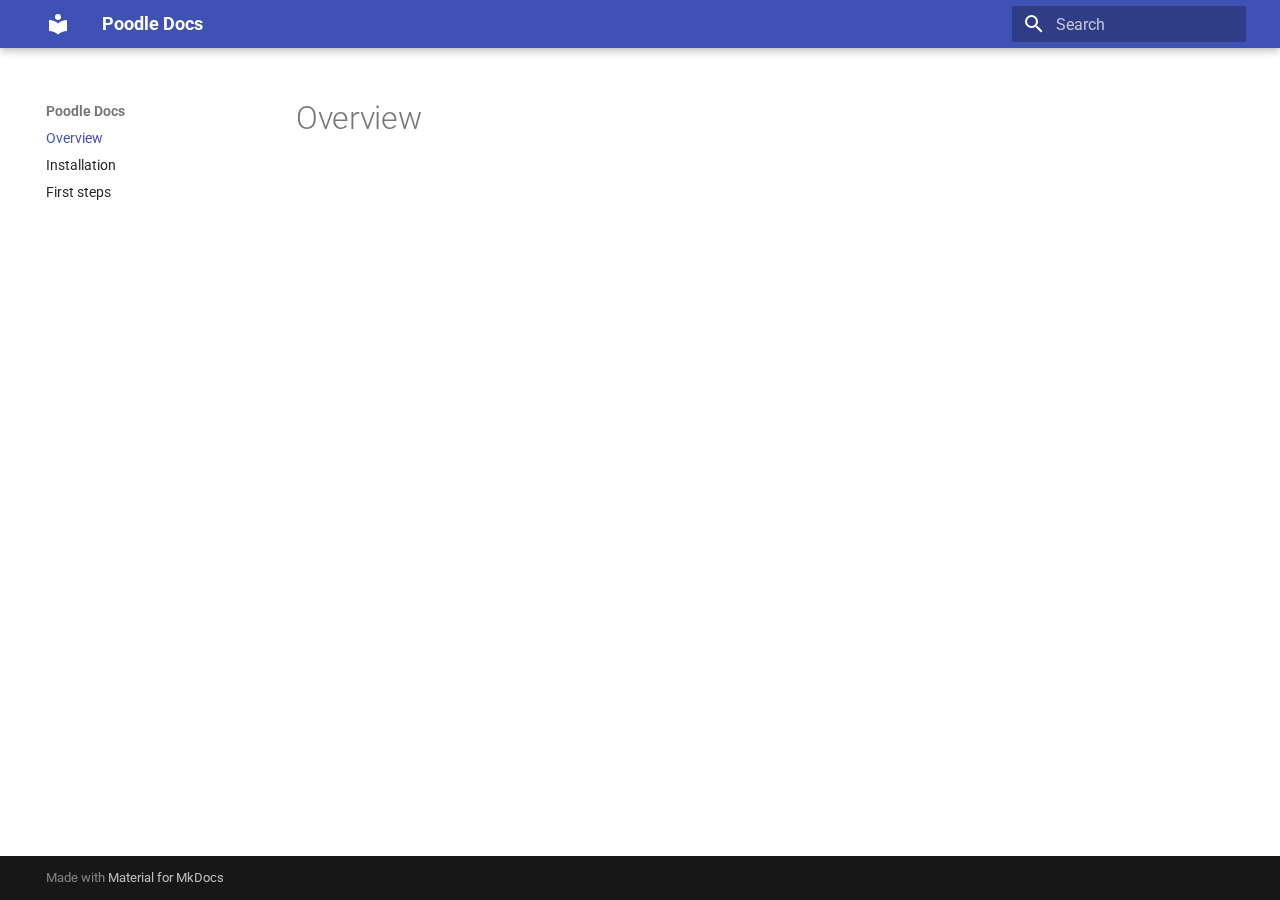
==== index.html @ b55528e8 "Deployed 4e8099c with MkDocs version: 1.5.2" ====
<!doctype html>
<html lang="en" class="no-js">
  <head>
    
      <meta charset="utf-8">
      <meta name="viewport" content="width=device-width,initial-scale=1">
      
      
      
      
      
        <link rel="next" href="01_installation/">
      
      
      <link rel="icon" href="assets/images/favicon.png">
      <meta name="generator" content="mkdocs-1.5.2, mkdocs-material-9.2.3">
    
    
      
        <title>Poodle Docs</title>
      
    
    
      <link rel="stylesheet" href="assets/stylesheets/main.0e669242.min.css">
      
      


    
    
      
    
    
      
        
        
        <link rel="preconnect" href="https://fonts.gstatic.com" crossorigin>
        <link rel="stylesheet" href="https://fonts.googleapis.com/css?family=Roboto:300,300i,400,400i,700,700i%7CRoboto+Mono:400,400i,700,700i&display=fallback">
        <style>:root{--md-text-font:"Roboto";--md-code-font:"Roboto Mono"}</style>
      
    
    
    <script>__md_scope=new URL(".",location),__md_hash=e=>[...e].reduce((e,_)=>(e<<5)-e+_.charCodeAt(0),0),__md_get=(e,_=localStorage,t=__md_scope)=>JSON.parse(_.getItem(t.pathname+"."+e)),__md_set=(e,_,t=localStorage,a=__md_scope)=>{try{t.setItem(a.pathname+"."+e,JSON.stringify(_))}catch(e){}}</script>
    
      

    
    
    
  </head>
  
  
    <body dir="ltr">
  
    
    
      <script>var palette=__md_get("__palette");if(palette&&"object"==typeof palette.color)for(var key of Object.keys(palette.color))document.body.setAttribute("data-md-color-"+key,palette.color[key])</script>
    
    <input class="md-toggle" data-md-toggle="drawer" type="checkbox" id="__drawer" autocomplete="off">
    <input class="md-toggle" data-md-toggle="search" type="checkbox" id="__search" autocomplete="off">
    <label class="md-overlay" for="__drawer"></label>
    <div data-md-component="skip">
      
        
        <a href="#overview" class="md-skip">
          Skip to content
        </a>
      
    </div>
    <div data-md-component="announce">
      
    </div>
    
    
      

  

<header class="md-header md-header--shadow" data-md-component="header">
  <nav class="md-header__inner md-grid" aria-label="Header">
    <a href="." title="Poodle Docs" class="md-header__button md-logo" aria-label="Poodle Docs" data-md-component="logo">
      
  
  <svg xmlns="http://www.w3.org/2000/svg" viewBox="0 0 24 24"><path d="M12 8a3 3 0 0 0 3-3 3 3 0 0 0-3-3 3 3 0 0 0-3 3 3 3 0 0 0 3 3m0 3.54C9.64 9.35 6.5 8 3 8v11c3.5 0 6.64 1.35 9 3.54 2.36-2.19 5.5-3.54 9-3.54V8c-3.5 0-6.64 1.35-9 3.54Z"/></svg>

    </a>
    <label class="md-header__button md-icon" for="__drawer">
      
      <svg xmlns="http://www.w3.org/2000/svg" viewBox="0 0 24 24"><path d="M3 6h18v2H3V6m0 5h18v2H3v-2m0 5h18v2H3v-2Z"/></svg>
    </label>
    <div class="md-header__title" data-md-component="header-title">
      <div class="md-header__ellipsis">
        <div class="md-header__topic">
          <span class="md-ellipsis">
            Poodle Docs
          </span>
        </div>
        <div class="md-header__topic" data-md-component="header-topic">
          <span class="md-ellipsis">
            
              Overview
            
          </span>
        </div>
      </div>
    </div>
    
    
    
      <label class="md-header__button md-icon" for="__search">
        
        <svg xmlns="http://www.w3.org/2000/svg" viewBox="0 0 24 24"><path d="M9.5 3A6.5 6.5 0 0 1 16 9.5c0 1.61-.59 3.09-1.56 4.23l.27.27h.79l5 5-1.5 1.5-5-5v-.79l-.27-.27A6.516 6.516 0 0 1 9.5 16 6.5 6.5 0 0 1 3 9.5 6.5 6.5 0 0 1 9.5 3m0 2C7 5 5 7 5 9.5S7 14 9.5 14 14 12 14 9.5 12 5 9.5 5Z"/></svg>
      </label>
      <div class="md-search" data-md-component="search" role="dialog">
  <label class="md-search__overlay" for="__search"></label>
  <div class="md-search__inner" role="search">
    <form class="md-search__form" name="search">
      <input type="text" class="md-search__input" name="query" aria-label="Search" placeholder="Search" autocapitalize="off" autocorrect="off" autocomplete="off" spellcheck="false" data-md-component="search-query" required>
      <label class="md-search__icon md-icon" for="__search">
        
        <svg xmlns="http://www.w3.org/2000/svg" viewBox="0 0 24 24"><path d="M9.5 3A6.5 6.5 0 0 1 16 9.5c0 1.61-.59 3.09-1.56 4.23l.27.27h.79l5 5-1.5 1.5-5-5v-.79l-.27-.27A6.516 6.516 0 0 1 9.5 16 6.5 6.5 0 0 1 3 9.5 6.5 6.5 0 0 1 9.5 3m0 2C7 5 5 7 5 9.5S7 14 9.5 14 14 12 14 9.5 12 5 9.5 5Z"/></svg>
        
        <svg xmlns="http://www.w3.org/2000/svg" viewBox="0 0 24 24"><path d="M20 11v2H8l5.5 5.5-1.42 1.42L4.16 12l7.92-7.92L13.5 5.5 8 11h12Z"/></svg>
      </label>
      <nav class="md-search__options" aria-label="Search">
        
        <button type="reset" class="md-search__icon md-icon" title="Clear" aria-label="Clear" tabindex="-1">
          
          <svg xmlns="http://www.w3.org/2000/svg" viewBox="0 0 24 24"><path d="M19 6.41 17.59 5 12 10.59 6.41 5 5 6.41 10.59 12 5 17.59 6.41 19 12 13.41 17.59 19 19 17.59 13.41 12 19 6.41Z"/></svg>
        </button>
      </nav>
      
    </form>
    <div class="md-search__output">
      <div class="md-search__scrollwrap" data-md-scrollfix>
        <div class="md-search-result" data-md-component="search-result">
          <div class="md-search-result__meta">
            Initializing search
          </div>
          <ol class="md-search-result__list" role="presentation"></ol>
        </div>
      </div>
    </div>
  </div>
</div>
    
    
  </nav>
  
</header>
    
    <div class="md-container" data-md-component="container">
      
      
        
          
        
      
      <main class="md-main" data-md-component="main">
        <div class="md-main__inner md-grid">
          
            
              
              <div class="md-sidebar md-sidebar--primary" data-md-component="sidebar" data-md-type="navigation" >
                <div class="md-sidebar__scrollwrap">
                  <div class="md-sidebar__inner">
                    



<nav class="md-nav md-nav--primary" aria-label="Navigation" data-md-level="0">
  <label class="md-nav__title" for="__drawer">
    <a href="." title="Poodle Docs" class="md-nav__button md-logo" aria-label="Poodle Docs" data-md-component="logo">
      
  
  <svg xmlns="http://www.w3.org/2000/svg" viewBox="0 0 24 24"><path d="M12 8a3 3 0 0 0 3-3 3 3 0 0 0-3-3 3 3 0 0 0-3 3 3 3 0 0 0 3 3m0 3.54C9.64 9.35 6.5 8 3 8v11c3.5 0 6.64 1.35 9 3.54 2.36-2.19 5.5-3.54 9-3.54V8c-3.5 0-6.64 1.35-9 3.54Z"/></svg>

    </a>
    Poodle Docs
  </label>
  
  <ul class="md-nav__list" data-md-scrollfix>
    
      
      
  
  
    
  
  
    <li class="md-nav__item md-nav__item--active">
      
      <input class="md-nav__toggle md-toggle" type="checkbox" id="__toc">
      
      
        
      
      
      <a href="." class="md-nav__link md-nav__link--active">
        
  
  <span class="md-ellipsis">
    Overview
  </span>
  

      </a>
      
    </li>
  

    
      
      
  
  
  
    <li class="md-nav__item">
      <a href="01_installation/" class="md-nav__link">
        
  
  <span class="md-ellipsis">
    Installation
  </span>
  

      </a>
    </li>
  

    
      
      
  
  
  
    <li class="md-nav__item">
      <a href="02_first-steps/" class="md-nav__link">
        
  
  <span class="md-ellipsis">
    First steps
  </span>
  

      </a>
    </li>
  

    
  </ul>
</nav>
                  </div>
                </div>
              </div>
            
            
              
              <div class="md-sidebar md-sidebar--secondary" data-md-component="sidebar" data-md-type="toc" >
                <div class="md-sidebar__scrollwrap">
                  <div class="md-sidebar__inner">
                    

<nav class="md-nav md-nav--secondary" aria-label="Table of contents">
  
  
  
    
  
  
</nav>
                  </div>
                </div>
              </div>
            
          
          
            <div class="md-content" data-md-component="content">
              <article class="md-content__inner md-typeset">
                
                  


<h1 id="overview">Overview</h1>





                
              </article>
            </div>
          
          
        </div>
        
      </main>
      
        <footer class="md-footer">
  
  <div class="md-footer-meta md-typeset">
    <div class="md-footer-meta__inner md-grid">
      <div class="md-copyright">
  
  
    Made with
    <a href="https://squidfunk.github.io/mkdocs-material/" target="_blank" rel="noopener">
      Material for MkDocs
    </a>
  
</div>
      
    </div>
  </div>
</footer>
      
    </div>
    <div class="md-dialog" data-md-component="dialog">
      <div class="md-dialog__inner md-typeset"></div>
    </div>
    
    <script id="__config" type="application/json">{"base": ".", "features": [], "search": "assets/javascripts/workers/search.dfff1995.min.js", "translations": {"clipboard.copied": "Copied to clipboard", "clipboard.copy": "Copy to clipboard", "search.result.more.one": "1 more on this page", "search.result.more.other": "# more on this page", "search.result.none": "No matching documents", "search.result.one": "1 matching document", "search.result.other": "# matching documents", "search.result.placeholder": "Type to start searching", "search.result.term.missing": "Missing", "select.version": "Select version"}}</script>
    
    
      <script src="assets/javascripts/bundle.78eede0e.min.js"></script>
      
    
  </body>
</html>
---- assets/stylesheets/main.0e669242.min.css ----
@charset "UTF-8";html{-webkit-text-size-adjust:none;-moz-text-size-adjust:none;text-size-adjust:none;box-sizing:border-box}*,:after,:before{box-sizing:inherit}@media (prefers-reduced-motion){*,:after,:before{transition:none!important}}body{margin:0}a,button,input,label{-webkit-tap-highlight-color:transparent}a{color:inherit;text-decoration:none}hr{border:0;box-sizing:initial;display:block;height:.05rem;overflow:visible;padding:0}small{font-size:80%}sub,sup{line-height:1em}img{border-style:none}table{border-collapse:initial;border-spacing:0}td,th{font-weight:400;vertical-align:top}button{background:#0000;border:0;font-family:inherit;font-size:inherit;margin:0;padding:0}input{border:0;outline:none}:root{--md-primary-fg-color:#4051b5;--md-primary-fg-color--light:#5d6cc0;--md-primary-fg-color--dark:#303fa1;--md-primary-bg-color:#fff;--md-primary-bg-color--light:#ffffffb3;--md-accent-fg-color:#526cfe;--md-accent-fg-color--transparent:#526cfe1a;--md-accent-bg-color:#fff;--md-accent-bg-color--light:#ffffffb3}[data-md-color-scheme=default]{color-scheme:light}[data-md-color-scheme=default] img[src$="#gh-dark-mode-only"],[data-md-color-scheme=default] img[src$="#only-dark"]{display:none}:root,[data-md-color-scheme=default]{--md-default-fg-color:#000000de;--md-default-fg-color--light:#0000008a;--md-default-fg-color--lighter:#00000052;--md-default-fg-color--lightest:#00000012;--md-default-bg-color:#fff;--md-default-bg-color--light:#ffffffb3;--md-default-bg-color--lighter:#ffffff4d;--md-default-bg-color--lightest:#ffffff1f;--md-code-fg-color:#36464e;--md-code-bg-color:#f5f5f5;--md-code-hl-color:#ffff0080;--md-code-hl-number-color:#d52a2a;--md-code-hl-special-color:#db1457;--md-code-hl-function-color:#a846b9;--md-code-hl-constant-color:#6e59d9;--md-code-hl-keyword-color:#3f6ec6;--md-code-hl-string-color:#1c7d4d;--md-code-hl-name-color:var(--md-code-fg-color);--md-code-hl-operator-color:var(--md-default-fg-color--light);--md-code-hl-punctuation-color:var(--md-default-fg-color--light);--md-code-hl-comment-color:var(--md-default-fg-color--light);--md-code-hl-generic-color:var(--md-default-fg-color--light);--md-code-hl-variable-color:var(--md-default-fg-color--light);--md-typeset-color:var(--md-default-fg-color);--md-typeset-a-color:var(--md-primary-fg-color);--md-typeset-mark-color:#ffff0080;--md-typeset-del-color:#f5503d26;--md-typeset-ins-color:#0bd57026;--md-typeset-kbd-color:#fafafa;--md-typeset-kbd-accent-color:#fff;--md-typeset-kbd-border-color:#b8b8b8;--md-typeset-table-color:#0000001f;--md-typeset-table-color--light:rgba(0,0,0,.035);--md-admonition-fg-color:var(--md-default-fg-color);--md-admonition-bg-color:var(--md-default-bg-color);--md-warning-fg-color:#000000de;--md-warning-bg-color:#ff9;--md-footer-fg-color:#fff;--md-footer-fg-color--light:#ffffffb3;--md-footer-fg-color--lighter:#ffffff73;--md-footer-bg-color:#000000de;--md-footer-bg-color--dark:#00000052;--md-shadow-z1:0 0.2rem 0.5rem #0000000d,0 0 0.05rem #0000001a;--md-shadow-z2:0 0.2rem 0.5rem #0000001a,0 0 0.05rem #00000040;--md-shadow-z3:0 0.2rem 0.5rem #0003,0 0 0.05rem #00000059}.md-icon svg{fill:currentcolor;display:block;height:1.2rem;width:1.2rem}body{-webkit-font-smoothing:antialiased;-moz-osx-font-smoothing:grayscale;--md-text-font-family:var(--md-text-font,_),-apple-system,BlinkMacSystemFont,Helvetica,Arial,sans-serif;--md-code-font-family:var(--md-code-font,_),SFMono-Regular,Consolas,Menlo,monospace}aside,body,input{font-feature-settings:"kern","liga";color:var(--md-typeset-color);font-family:var(--md-text-font-family)}code,kbd,pre{font-feature-settings:"kern";font-family:var(--md-code-font-family)}:root{--md-typeset-table-sort-icon:url('data:image/svg+xml;charset=utf-8,<svg xmlns="http://www.w3.org/2000/svg" viewBox="0 0 24 24"><path d="m18 21-4-4h3V7h-3l4-4 4 4h-3v10h3M2 19v-2h10v2M2 13v-2h7v2M2 7V5h4v2H2Z"/></svg>');--md-typeset-table-sort-icon--asc:url('data:image/svg+xml;charset=utf-8,<svg xmlns="http://www.w3.org/2000/svg" viewBox="0 0 24 24"><path d="M19 17h3l-4 4-4-4h3V3h2M2 17h10v2H2M6 5v2H2V5m0 6h7v2H2v-2Z"/></svg>');--md-typeset-table-sort-icon--desc:url('data:image/svg+xml;charset=utf-8,<svg xmlns="http://www.w3.org/2000/svg" viewBox="0 0 24 24"><path d="M19 7h3l-4-4-4 4h3v14h2M2 17h10v2H2M6 5v2H2V5m0 6h7v2H2v-2Z"/></svg>')}.md-typeset{-webkit-print-color-adjust:exact;color-adjust:exact;font-size:.8rem;line-height:1.6}@media print{.md-typeset{font-size:.68rem}}.md-typeset blockquote,.md-typeset dl,.md-typeset figure,.md-typeset ol,.md-typeset pre,.md-typeset ul{margin-bottom:1em;margin-top:1em}.md-typeset h1{color:var(--md-default-fg-color--light);font-size:2em;line-height:1.3;margin:0 0 1.25em}.md-typeset h1,.md-typeset h2{font-weight:300;letter-spacing:-.01em}.md-typeset h2{font-size:1.5625em;line-height:1.4;margin:1.6em 0 .64em}.md-typeset h3{font-size:1.25em;font-weight:400;letter-spacing:-.01em;line-height:1.5;margin:1.6em 0 .8em}.md-typeset h2+h3{margin-top:.8em}.md-typeset h4{font-weight:700;letter-spacing:-.01em;margin:1em 0}.md-typeset h5,.md-typeset h6{color:var(--md-default-fg-color--light);font-size:.8em;font-weight:700;letter-spacing:-.01em;margin:1.25em 0}.md-typeset h5{text-transform:uppercase}.md-typeset hr{border-bottom:.05rem solid var(--md-default-fg-color--lightest);display:flow-root;margin:1.5em 0}.md-typeset a{color:var(--md-typeset-a-color);word-break:break-word}.md-typeset a,.md-typeset a:before{transition:color 125ms}.md-typeset a:focus,.md-typeset a:hover{color:var(--md-accent-fg-color)}.md-typeset a:focus code,.md-typeset a:hover code{background-color:var(--md-accent-fg-color--transparent)}.md-typeset a code{color:currentcolor;transition:background-color 125ms}.md-typeset a.focus-visible{outline-color:var(--md-accent-fg-color);outline-offset:.2rem}.md-typeset code,.md-typeset kbd,.md-typeset pre{color:var(--md-code-fg-color);direction:ltr;font-variant-ligatures:none}@media print{.md-typeset code,.md-typeset kbd,.md-typeset pre{white-space:pre-wrap}}.md-typeset code{background-color:var(--md-code-bg-color);border-radius:.1rem;-webkit-box-decoration-break:clone;box-decoration-break:clone;font-size:.85em;padding:0 .2941176471em;word-break:break-word}.md-typeset code:not(.focus-visible){-webkit-tap-highlight-color:transparent;outline:none}.md-typeset pre{display:flow-root;line-height:1.4;position:relative}.md-typeset pre>code{-webkit-box-decoration-break:slice;box-decoration-break:slice;box-shadow:none;display:block;margin:0;outline-color:var(--md-accent-fg-color);overflow:auto;padding:.7720588235em 1.1764705882em;scrollbar-color:var(--md-default-fg-color--lighter) #0000;scrollbar-width:thin;touch-action:auto;word-break:normal}.md-typeset pre>code:hover{scrollbar-color:var(--md-accent-fg-color) #0000}.md-typeset pre>code::-webkit-scrollbar{height:.2rem;width:.2rem}.md-typeset pre>code::-webkit-scrollbar-thumb{background-color:var(--md-default-fg-color--lighter)}.md-typeset pre>code::-webkit-scrollbar-thumb:hover{background-color:var(--md-accent-fg-color)}.md-typeset kbd{background-color:var(--md-typeset-kbd-color);border-radius:.1rem;box-shadow:0 .1rem 0 .05rem var(--md-typeset-kbd-border-color),0 .1rem 0 var(--md-typeset-kbd-border-color),0 -.1rem .2rem var(--md-typeset-kbd-accent-color) inset;color:var(--md-default-fg-color);display:inline-block;font-size:.75em;padding:0 .6666666667em;vertical-align:text-top;word-break:break-word}.md-typeset mark{background-color:var(--md-typeset-mark-color);-webkit-box-decoration-break:clone;box-decoration-break:clone;color:inherit;word-break:break-word}.md-typeset abbr{border-bottom:.05rem dotted var(--md-default-fg-color--light);cursor:help;text-decoration:none}@media (hover:none){.md-typeset abbr[title]:focus:after,.md-typeset abbr[title]:hover:after{background-color:var(--md-default-fg-color);border-radius:.1rem;box-shadow:var(--md-shadow-z3);color:var(--md-default-bg-color);content:attr(title);font-size:.7rem;left:.8rem;margin-top:2em;padding:.2rem .3rem;position:absolute;right:.8rem}}.md-typeset small{opacity:.75}[dir=ltr] .md-typeset sub,[dir=ltr] .md-typeset sup{margin-left:.078125em}[dir=rtl] .md-typeset sub,[dir=rtl] .md-typeset sup{margin-right:.078125em}[dir=ltr] .md-typeset blockquote{padding-left:.6rem}[dir=rtl] .md-typeset blockquote{padding-right:.6rem}[dir=ltr] .md-typeset blockquote{border-left:.2rem solid var(--md-default-fg-color--lighter)}[dir=rtl] .md-typeset blockquote{border-right:.2rem solid var(--md-default-fg-color--lighter)}.md-typeset blockquote{color:var(--md-default-fg-color--light);margin-left:0;margin-right:0}.md-typeset ul{list-style-type:disc}[dir=ltr] .md-typeset ol,[dir=ltr] .md-typeset ul{margin-left:.625em}[dir=rtl] .md-typeset ol,[dir=rtl] .md-typeset ul{margin-right:.625em}.md-typeset ol,.md-typeset ul{padding:0}.md-typeset ol:not([hidden]),.md-typeset ul:not([hidden]){display:flow-root}.md-typeset ol ol,.md-typeset ul ol{list-style-type:lower-alpha}.md-typeset ol ol ol,.md-typeset ul ol ol{list-style-type:lower-roman}[dir=ltr] .md-typeset ol li,[dir=ltr] .md-typeset ul li{margin-left:1.25em}[dir=rtl] .md-typeset ol li,[dir=rtl] .md-typeset ul li{margin-right:1.25em}.md-typeset ol li,.md-typeset ul li{margin-bottom:.5em}.md-typeset ol li blockquote,.md-typeset ol li p,.md-typeset ul li blockquote,.md-typeset ul li p{margin:.5em 0}.md-typeset ol li:last-child,.md-typeset ul li:last-child{margin-bottom:0}[dir=ltr] .md-typeset ol li ol,[dir=ltr] .md-typeset ol li ul,[dir=ltr] .md-typeset ul li ol,[dir=ltr] .md-typeset ul li ul{margin-left:.625em}[dir=rtl] .md-typeset ol li ol,[dir=rtl] .md-typeset ol li ul,[dir=rtl] .md-typeset ul li ol,[dir=rtl] .md-typeset ul li ul{margin-right:.625em}.md-typeset ol li ol,.md-typeset ol li ul,.md-typeset ul li ol,.md-typeset ul li ul{margin-bottom:.5em;margin-top:.5em}[dir=ltr] .md-typeset dd{margin-left:1.875em}[dir=rtl] .md-typeset dd{margin-right:1.875em}.md-typeset dd{margin-bottom:1.5em;margin-top:1em}.md-typeset img,.md-typeset svg,.md-typeset video{height:auto;max-width:100%}.md-typeset img[align=left]{margin:1em 1em 1em 0}.md-typeset img[align=right]{margin:1em 0 1em 1em}.md-typeset img[align]:only-child{margin-top:0}.md-typeset figure{display:flow-root;margin:1em auto;max-width:100%;text-align:center;width:-webkit-fit-content;width:-moz-fit-content;width:fit-content}.md-typeset figure img{display:block}.md-typeset figcaption{font-style:italic;margin:1em auto;max-width:24rem}.md-typeset iframe{max-width:100%}.md-typeset table:not([class]){background-color:var(--md-default-bg-color);border:.05rem solid var(--md-typeset-table-color);border-radius:.1rem;display:inline-block;font-size:.64rem;max-width:100%;overflow:auto;touch-action:auto}@media print{.md-typeset table:not([class]){display:table}}.md-typeset table:not([class])+*{margin-top:1.5em}.md-typeset table:not([class]) td>:first-child,.md-typeset table:not([class]) th>:first-child{margin-top:0}.md-typeset table:not([class]) td>:last-child,.md-typeset table:not([class]) th>:last-child{margin-bottom:0}.md-typeset table:not([class]) td:not([align]),.md-typeset table:not([class]) th:not([align]){text-align:left}[dir=rtl] .md-typeset table:not([class]) td:not([align]),[dir=rtl] .md-typeset table:not([class]) th:not([align]){text-align:right}.md-typeset table:not([class]) th{font-weight:700;min-width:5rem;padding:.9375em 1.25em;vertical-align:top}.md-typeset table:not([class]) td{border-top:.05rem solid var(--md-typeset-table-color);padding:.9375em 1.25em;vertical-align:top}.md-typeset table:not([class]) tbody tr{transition:background-color 125ms}.md-typeset table:not([class]) tbody tr:hover{background-color:var(--md-typeset-table-color--light);box-shadow:0 .05rem 0 var(--md-default-bg-color) inset}.md-typeset table:not([class]) a{word-break:normal}.md-typeset table th[role=columnheader]{cursor:pointer}[dir=ltr] .md-typeset table th[role=columnheader]:after{margin-left:.5em}[dir=rtl] .md-typeset table th[role=columnheader]:after{margin-right:.5em}.md-typeset table th[role=columnheader]:after{content:"";display:inline-block;height:1.2em;-webkit-mask-image:var(--md-typeset-table-sort-icon);mask-image:var(--md-typeset-table-sort-icon);-webkit-mask-repeat:no-repeat;mask-repeat:no-repeat;-webkit-mask-size:contain;mask-size:contain;transition:background-color 125ms;vertical-align:text-bottom;width:1.2em}.md-typeset table th[role=columnheader]:hover:after{background-color:var(--md-default-fg-color--lighter)}.md-typeset table th[role=columnheader][aria-sort=ascending]:after{background-color:var(--md-default-fg-color--light);-webkit-mask-image:var(--md-typeset-table-sort-icon--asc);mask-image:var(--md-typeset-table-sort-icon--asc)}.md-typeset table th[role=columnheader][aria-sort=descending]:after{background-color:var(--md-default-fg-color--light);-webkit-mask-image:var(--md-typeset-table-sort-icon--desc);mask-image:var(--md-typeset-table-sort-icon--desc)}.md-typeset__scrollwrap{margin:1em -.8rem;overflow-x:auto;touch-action:auto}.md-typeset__table{display:inline-block;margin-bottom:.5em;padding:0 .8rem}@media print{.md-typeset__table{display:block}}html .md-typeset__table table{display:table;margin:0;overflow:hidden;width:100%}@media screen and (max-width:44.9375em){.md-content__inner>pre{margin:1em -.8rem}.md-content__inner>pre code{border-radius:0}}.md-typeset .md-author{display:block;flex-shrink:0;height:1.6rem;overflow:hidden;position:relative;transition:color 125ms,transform 125ms;width:1.6rem}.md-typeset .md-author img{border-radius:100%;display:block}.md-typeset .md-author--more{background:var(--md-default-fg-color--lightest);color:var(--md-default-fg-color--lighter);font-size:.6rem;font-weight:700;line-height:1.6rem;text-align:center}.md-typeset .md-author--long{height:2.4rem;width:2.4rem}.md-typeset a.md-author{transform:scale(1)}.md-typeset a.md-author img{filter:grayscale(100%) opacity(75%);transition:filter 125ms}.md-typeset a.md-author:focus,.md-typeset a.md-author:hover{transform:scale(1.1);z-index:1}.md-typeset a.md-author:focus img,.md-typeset a.md-author:hover img{filter:grayscale(0)}.md-banner{background-color:var(--md-footer-bg-color);color:var(--md-footer-fg-color);overflow:auto}@media print{.md-banner{display:none}}.md-banner--warning{background-color:var(--md-warning-bg-color);color:var(--md-warning-fg-color)}.md-banner__inner{font-size:.7rem;margin:.6rem auto;padding:0 .8rem}[dir=ltr] .md-banner__button{float:right}[dir=rtl] .md-banner__button{float:left}.md-banner__button{color:inherit;cursor:pointer;transition:opacity .25s}.no-js .md-banner__button{display:none}.md-banner__button:hover{opacity:.7}html{font-size:125%;height:100%;overflow-x:hidden}@media screen and (min-width:100em){html{font-size:137.5%}}@media screen and (min-width:125em){html{font-size:150%}}body{background-color:var(--md-default-bg-color);display:flex;flex-direction:column;font-size:.5rem;min-height:100%;position:relative;width:100%}@media print{body{display:block}}@media screen and (max-width:59.9375em){body[data-md-scrolllock]{position:fixed}}.md-grid{margin-left:auto;margin-right:auto;max-width:61rem}.md-container{display:flex;flex-direction:column;flex-grow:1}@media print{.md-container{display:block}}.md-main{flex-grow:1}.md-main__inner{display:flex;height:100%;margin-top:1.5rem}.md-ellipsis{overflow:hidden;text-overflow:ellipsis}.md-toggle{display:none}.md-option{height:0;opacity:0;position:absolute;width:0}.md-option:checked+label:not([hidden]){display:block}.md-option.focus-visible+label{outline-color:var(--md-accent-fg-color);outline-style:auto}.md-skip{background-color:var(--md-default-fg-color);border-radius:.1rem;color:var(--md-default-bg-color);font-size:.64rem;margin:.5rem;opacity:0;outline-color:var(--md-accent-fg-color);padding:.3rem .5rem;position:fixed;transform:translateY(.4rem);z-index:-1}.md-skip:focus{opacity:1;transform:translateY(0);transition:transform .25s cubic-bezier(.4,0,.2,1),opacity 175ms 75ms;z-index:10}@page{margin:25mm}:root{--md-clipboard-icon:url('data:image/svg+xml;charset=utf-8,<svg xmlns="http://www.w3.org/2000/svg" viewBox="0 0 24 24"><path d="M19 21H8V7h11m0-2H8a2 2 0 0 0-2 2v14a2 2 0 0 0 2 2h11a2 2 0 0 0 2-2V7a2 2 0 0 0-2-2m-3-4H4a2 2 0 0 0-2 2v14h2V3h12V1Z"/></svg>')}.md-clipboard{border-radius:.1rem;color:var(--md-default-fg-color--lightest);cursor:pointer;height:1.5em;outline-color:var(--md-accent-fg-color);outline-offset:.1rem;position:absolute;right:.5em;top:.5em;transition:color .25s;width:1.5em;z-index:1}@media print{.md-clipboard{display:none}}.md-clipboard:not(.focus-visible){-webkit-tap-highlight-color:transparent;outline:none}:hover>.md-clipboard{color:var(--md-default-fg-color--light)}.md-clipboard:focus,.md-clipboard:hover{color:var(--md-accent-fg-color)}.md-clipboard:after{background-color:currentcolor;content:"";display:block;height:1.125em;margin:0 auto;-webkit-mask-image:var(--md-clipboard-icon);mask-image:var(--md-clipboard-icon);-webkit-mask-position:center;mask-position:center;-webkit-mask-repeat:no-repeat;mask-repeat:no-repeat;-webkit-mask-size:contain;mask-size:contain;width:1.125em}.md-clipboard--inline{cursor:pointer}.md-clipboard--inline code{transition:color .25s,background-color .25s}.md-clipboard--inline:focus code,.md-clipboard--inline:hover code{background-color:var(--md-accent-fg-color--transparent);color:var(--md-accent-fg-color)}@keyframes consent{0%{opacity:0;transform:translateY(100%)}to{opacity:1;transform:translateY(0)}}@keyframes overlay{0%{opacity:0}to{opacity:1}}.md-consent__overlay{animation:overlay .25s both;-webkit-backdrop-filter:blur(.1rem);backdrop-filter:blur(.1rem);background-color:#0000008a;height:100%;opacity:1;position:fixed;top:0;width:100%;z-index:5}.md-consent__inner{animation:consent .5s cubic-bezier(.1,.7,.1,1) both;background-color:var(--md-default-bg-color);border:0;border-radius:.1rem;bottom:0;box-shadow:0 0 .2rem #0000001a,0 .2rem .4rem #0003;max-height:100%;overflow:auto;padding:0;position:fixed;width:100%;z-index:5}.md-consent__form{padding:.8rem}.md-consent__settings{display:none;margin:1em 0}input:checked+.md-consent__settings{display:block}.md-consent__controls{margin-bottom:.8rem}.md-typeset .md-consent__controls .md-button{display:inline}@media screen and (max-width:44.9375em){.md-typeset .md-consent__controls .md-button{display:block;margin-top:.4rem;text-align:center;width:100%}}.md-consent label{cursor:pointer}.md-content{flex-grow:1;min-width:0}.md-content__inner{margin:0 .8rem 1.2rem;padding-top:.6rem}@media screen and (min-width:76.25em){[dir=ltr] .md-sidebar--primary:not([hidden])~.md-content>.md-content__inner{margin-left:1.2rem}[dir=ltr] .md-sidebar--secondary:not([hidden])~.md-content>.md-content__inner,[dir=rtl] .md-sidebar--primary:not([hidden])~.md-content>.md-content__inner{margin-right:1.2rem}[dir=rtl] .md-sidebar--secondary:not([hidden])~.md-content>.md-content__inner{margin-left:1.2rem}}.md-content__inner:before{content:"";display:block;height:.4rem}.md-content__inner>:last-child{margin-bottom:0}[dir=ltr] .md-content__button{float:right}[dir=rtl] .md-content__button{float:left}[dir=ltr] .md-content__button{margin-left:.4rem}[dir=rtl] .md-content__button{margin-right:.4rem}.md-content__button{margin:.4rem 0;padding:0}@media print{.md-content__button{display:none}}.md-typeset .md-content__button{color:var(--md-default-fg-color--lighter)}.md-content__button svg{display:inline;vertical-align:top}[dir=rtl] .md-content__button svg{transform:scaleX(-1)}[dir=ltr] .md-dialog{right:.8rem}[dir=rtl] .md-dialog{left:.8rem}.md-dialog{background-color:var(--md-default-fg-color);border-radius:.1rem;bottom:.8rem;box-shadow:var(--md-shadow-z3);min-width:11.1rem;opacity:0;padding:.4rem .6rem;pointer-events:none;position:fixed;transform:translateY(100%);transition:transform 0ms .4s,opacity .4s;z-index:4}@media print{.md-dialog{display:none}}.md-dialog--active{opacity:1;pointer-events:auto;transform:translateY(0);transition:transform .4s cubic-bezier(.075,.85,.175,1),opacity .4s}.md-dialog__inner{color:var(--md-default-bg-color);font-size:.7rem}.md-feedback{margin:2em 0 1em;text-align:center}.md-feedback fieldset{border:none;margin:0;padding:0}.md-feedback__title{font-weight:700;margin:1em auto}.md-feedback__inner{position:relative}.md-feedback__list{align-content:baseline;display:flex;flex-wrap:wrap;justify-content:center;position:relative}.md-feedback__list:hover .md-icon:not(:disabled){color:var(--md-default-fg-color--lighter)}:disabled .md-feedback__list{min-height:1.8rem}.md-feedback__icon{color:var(--md-default-fg-color--light);cursor:pointer;flex-shrink:0;margin:0 .1rem;transition:color 125ms}.md-feedback__icon:not(:disabled).md-icon:hover{color:var(--md-accent-fg-color)}.md-feedback__icon:disabled{color:var(--md-default-fg-color--lightest);pointer-events:none}.md-feedback__note{opacity:0;position:relative;transform:translateY(.4rem);transition:transform .4s cubic-bezier(.1,.7,.1,1),opacity .15s}.md-feedback__note>*{margin:0 auto;max-width:16rem}:disabled .md-feedback__note{opacity:1;transform:translateY(0)}.md-footer{background-color:var(--md-footer-bg-color);color:var(--md-footer-fg-color)}@media print{.md-footer{display:none}}.md-footer__inner{justify-content:space-between;overflow:auto;padding:.2rem}.md-footer__inner:not([hidden]){display:flex}.md-footer__link{align-items:end;display:flex;flex-grow:0.01;margin-bottom:.4rem;margin-top:1rem;max-width:100%;outline-color:var(--md-accent-fg-color);overflow:hidden;transition:opacity .25s}.md-footer__link:focus,.md-footer__link:hover{opacity:.7}[dir=rtl] .md-footer__link svg{transform:scaleX(-1)}@media screen and (max-width:44.9375em){.md-footer__link--prev{flex-shrink:0}.md-footer__link--prev .md-footer__title{display:none}}[dir=ltr] .md-footer__link--next{margin-left:auto}[dir=rtl] .md-footer__link--next{margin-right:auto}.md-footer__link--next{text-align:right}[dir=rtl] .md-footer__link--next{text-align:left}.md-footer__title{flex-grow:1;font-size:.9rem;margin-bottom:.7rem;max-width:calc(100% - 2.4rem);padding:0 1rem;white-space:nowrap}.md-footer__button{margin:.2rem;padding:.4rem}.md-footer__direction{font-size:.64rem;opacity:.7}.md-footer-meta{background-color:var(--md-footer-bg-color--dark)}.md-footer-meta__inner{display:flex;flex-wrap:wrap;justify-content:space-between;padding:.2rem}html .md-footer-meta.md-typeset a{color:var(--md-footer-fg-color--light)}html .md-footer-meta.md-typeset a:focus,html .md-footer-meta.md-typeset a:hover{color:var(--md-footer-fg-color)}.md-copyright{color:var(--md-footer-fg-color--lighter);font-size:.64rem;margin:auto .6rem;padding:.4rem 0;width:100%}@media screen and (min-width:45em){.md-copyright{width:auto}}.md-copyright__highlight{color:var(--md-footer-fg-color--light)}.md-social{display:inline-flex;gap:.2rem;margin:0 .4rem;padding:.2rem 0 .6rem}@media screen and (min-width:45em){.md-social{padding:.6rem 0}}.md-social__link{display:inline-block;height:1.6rem;text-align:center;width:1.6rem}.md-social__link:before{line-height:1.9}.md-social__link svg{fill:currentcolor;max-height:.8rem;vertical-align:-25%}.md-typeset .md-button{border:.1rem solid;border-radius:.1rem;color:var(--md-primary-fg-color);cursor:pointer;display:inline-block;font-weight:700;padding:.625em 2em;transition:color 125ms,background-color 125ms,border-color 125ms}.md-typeset .md-button--primary{background-color:var(--md-primary-fg-color);border-color:var(--md-primary-fg-color);color:var(--md-primary-bg-color)}.md-typeset .md-button:focus,.md-typeset .md-button:hover{background-color:var(--md-accent-fg-color);border-color:var(--md-accent-fg-color);color:var(--md-accent-bg-color)}[dir=ltr] .md-typeset .md-input{border-top-left-radius:.1rem}[dir=ltr] .md-typeset .md-input,[dir=rtl] .md-typeset .md-input{border-top-right-radius:.1rem}[dir=rtl] .md-typeset .md-input{border-top-left-radius:.1rem}.md-typeset .md-input{border-bottom:.1rem solid var(--md-default-fg-color--lighter);box-shadow:var(--md-shadow-z1);font-size:.8rem;height:1.8rem;padding:0 .6rem;transition:border .25s,box-shadow .25s}.md-typeset .md-input:focus,.md-typeset .md-input:hover{border-bottom-color:var(--md-accent-fg-color);box-shadow:var(--md-shadow-z2)}.md-typeset .md-input--stretch{width:100%}.md-header{background-color:var(--md-primary-fg-color);box-shadow:0 0 .2rem #0000,0 .2rem .4rem #0000;color:var(--md-primary-bg-color);display:block;left:0;position:sticky;right:0;top:0;z-index:4}@media print{.md-header{display:none}}.md-header[hidden]{transform:translateY(-100%);transition:transform .25s cubic-bezier(.8,0,.6,1),box-shadow .25s}.md-header--shadow{box-shadow:0 0 .2rem #0000001a,0 .2rem .4rem #0003;transition:transform .25s cubic-bezier(.1,.7,.1,1),box-shadow .25s}.md-header__inner{align-items:center;display:flex;padding:0 .2rem}.md-header__button{color:currentcolor;cursor:pointer;margin:.2rem;outline-color:var(--md-accent-fg-color);padding:.4rem;position:relative;transition:opacity .25s;vertical-align:middle;z-index:1}.md-header__button:hover{opacity:.7}.md-header__button:not([hidden]){display:inline-block}.md-header__button:not(.focus-visible){-webkit-tap-highlight-color:transparent;outline:none}.md-header__button.md-logo{margin:.2rem;padding:.4rem}@media screen and (max-width:76.1875em){.md-header__button.md-logo{display:none}}.md-header__button.md-logo img,.md-header__button.md-logo svg{fill:currentcolor;display:block;height:1.2rem;width:auto}@media screen and (min-width:60em){.md-header__button[for=__search]{display:none}}.no-js .md-header__button[for=__search]{display:none}[dir=rtl] .md-header__button[for=__search] svg{transform:scaleX(-1)}@media screen and (min-width:76.25em){.md-header__button[for=__drawer]{display:none}}.md-header__topic{display:flex;max-width:100%;position:absolute;transition:transform .4s cubic-bezier(.1,.7,.1,1),opacity .15s;white-space:nowrap}.md-header__topic+.md-header__topic{opacity:0;pointer-events:none;transform:translateX(1.25rem);transition:transform .4s cubic-bezier(1,.7,.1,.1),opacity .15s;z-index:-1}[dir=rtl] .md-header__topic+.md-header__topic{transform:translateX(-1.25rem)}.md-header__topic:first-child{font-weight:700}[dir=ltr] .md-header__title{margin-left:1rem}[dir=rtl] .md-header__title{margin-right:1rem}[dir=ltr] .md-header__title{margin-right:.4rem}[dir=rtl] .md-header__title{margin-left:.4rem}.md-header__title{flex-grow:1;font-size:.9rem;height:2.4rem;line-height:2.4rem}.md-header__title--active .md-header__topic{opacity:0;pointer-events:none;transform:translateX(-1.25rem);transition:transform .4s cubic-bezier(1,.7,.1,.1),opacity .15s;z-index:-1}[dir=rtl] .md-header__title--active .md-header__topic{transform:translateX(1.25rem)}.md-header__title--active .md-header__topic+.md-header__topic{opacity:1;pointer-events:auto;transform:translateX(0);transition:transform .4s cubic-bezier(.1,.7,.1,1),opacity .15s;z-index:0}.md-header__title>.md-header__ellipsis{height:100%;position:relative;width:100%}.md-header__option{display:flex;flex-shrink:0;max-width:100%;transition:max-width 0ms .25s,opacity .25s .25s;white-space:nowrap}[data-md-toggle=search]:checked~.md-header .md-header__option{max-width:0;opacity:0;transition:max-width 0ms,opacity 0ms}.md-header__source{display:none}@media screen and (min-width:60em){[dir=ltr] .md-header__source{margin-left:1rem}[dir=rtl] .md-header__source{margin-right:1rem}.md-header__source{display:block;max-width:11.7rem;width:11.7rem}}@media screen and (min-width:76.25em){[dir=ltr] .md-header__source{margin-left:1.4rem}[dir=rtl] .md-header__source{margin-right:1.4rem}}.md-meta{color:var(--md-default-fg-color--light);font-size:.7rem;line-height:1.3}.md-meta__list{display:inline-flex;flex-wrap:wrap;list-style:none;margin:0;padding:0}.md-meta__item:not(:last-child):after{content:"·";margin-left:.2rem;margin-right:.2rem}.md-meta__link{color:var(--md-typeset-a-color)}.md-meta__link:focus,.md-meta__link:hover{color:var(--md-accent-fg-color)}.md-draft{background-color:#ff1744;border-radius:.125em;color:#fff;display:inline-block;font-weight:700;padding-left:.5714285714em;padding-right:.5714285714em}:root{--md-nav-icon--prev:url('data:image/svg+xml;charset=utf-8,<svg xmlns="http://www.w3.org/2000/svg" viewBox="0 0 24 24"><path d="M20 11v2H8l5.5 5.5-1.42 1.42L4.16 12l7.92-7.92L13.5 5.5 8 11h12Z"/></svg>');--md-nav-icon--next:url('data:image/svg+xml;charset=utf-8,<svg xmlns="http://www.w3.org/2000/svg" viewBox="0 0 24 24"><path d="M8.59 16.58 13.17 12 8.59 7.41 10 6l6 6-6 6-1.41-1.42Z"/></svg>');--md-toc-icon:url('data:image/svg+xml;charset=utf-8,<svg xmlns="http://www.w3.org/2000/svg" viewBox="0 0 24 24"><path d="M3 9h14V7H3v2m0 4h14v-2H3v2m0 4h14v-2H3v2m16 0h2v-2h-2v2m0-10v2h2V7h-2m0 6h2v-2h-2v2Z"/></svg>')}.md-nav{font-size:.7rem;line-height:1.3}.md-nav__title{color:var(--md-default-fg-color--light);display:block;font-weight:700;overflow:hidden;padding:0 .6rem;text-overflow:ellipsis}.md-nav__title .md-nav__button{display:none}.md-nav__title .md-nav__button img{height:100%;width:auto}.md-nav__title .md-nav__button.md-logo img,.md-nav__title .md-nav__button.md-logo svg{fill:currentcolor;display:block;height:2.4rem;max-width:100%;object-fit:contain;width:auto}.md-nav__list{list-style:none;margin:0;padding:0}.md-nav__item{padding:0 .6rem}[dir=ltr] .md-nav__item .md-nav__item{padding-right:0}[dir=rtl] .md-nav__item .md-nav__item{padding-left:0}.md-nav__link{align-items:flex-start;display:flex;margin-top:.625em;scroll-snap-align:start;transition:color 125ms}.md-nav__link--passed{color:var(--md-default-fg-color--light)}.md-nav__item .md-nav__link--active,.md-nav__item .md-nav__link--active code{color:var(--md-typeset-a-color)}.md-nav__link .md-ellipsis{position:relative}.md-nav__link .md-icon:last-child{margin-left:auto}.md-nav__link svg{fill:currentcolor;flex-shrink:0;height:1.3em}[dir=ltr] .md-nav__link svg+*{margin-left:.4rem}[dir=rtl] .md-nav__link svg+*{margin-right:.4rem}.md-nav__link:not(.md-nav__container):focus,.md-nav__link:not(.md-nav__container):hover{color:var(--md-accent-fg-color);cursor:pointer}.md-nav__link.focus-visible{outline-color:var(--md-accent-fg-color);outline-offset:.2rem}.md-nav--primary .md-nav__link[for=__toc]{display:none}.md-nav--primary .md-nav__link[for=__toc] .md-icon:after{background-color:currentcolor;display:block;height:100%;-webkit-mask-image:var(--md-toc-icon);mask-image:var(--md-toc-icon);width:100%}.md-nav--primary .md-nav__link[for=__toc]~.md-nav{display:none}.md-nav__container>.md-nav__link{margin-top:0}.md-nav__container>.md-nav__link:first-child{flex-grow:1}.md-nav__icon{flex-shrink:0}.md-nav__source{display:none}@media screen and (max-width:76.1875em){.md-nav--primary,.md-nav--primary .md-nav{background-color:var(--md-default-bg-color);display:flex;flex-direction:column;height:100%;left:0;position:absolute;right:0;top:0;z-index:1}.md-nav--primary .md-nav__item,.md-nav--primary .md-nav__title{font-size:.8rem;line-height:1.5}.md-nav--primary .md-nav__title{background-color:var(--md-default-fg-color--lightest);color:var(--md-default-fg-color--light);cursor:pointer;height:5.6rem;line-height:2.4rem;padding:3rem .8rem .2rem;position:relative;white-space:nowrap}[dir=ltr] .md-nav--primary .md-nav__title .md-nav__icon{left:.4rem}[dir=rtl] .md-nav--primary .md-nav__title .md-nav__icon{right:.4rem}.md-nav--primary .md-nav__title .md-nav__icon{display:block;height:1.2rem;margin:.2rem;position:absolute;top:.4rem;width:1.2rem}.md-nav--primary .md-nav__title .md-nav__icon:after{background-color:currentcolor;content:"";display:block;height:100%;-webkit-mask-image:var(--md-nav-icon--prev);mask-image:var(--md-nav-icon--prev);-webkit-mask-position:center;mask-position:center;-webkit-mask-repeat:no-repeat;mask-repeat:no-repeat;-webkit-mask-size:contain;mask-size:contain;width:100%}.md-nav--primary .md-nav__title~.md-nav__list{background-color:var(--md-default-bg-color);box-shadow:0 .05rem 0 var(--md-default-fg-color--lightest) inset;overflow-y:auto;scroll-snap-type:y mandatory;touch-action:pan-y}.md-nav--primary .md-nav__title~.md-nav__list>:first-child{border-top:0}.md-nav--primary .md-nav__title[for=__drawer]{background-color:var(--md-primary-fg-color);color:var(--md-primary-bg-color);font-weight:700}.md-nav--primary .md-nav__title .md-logo{display:block;left:.2rem;margin:.2rem;padding:.4rem;position:absolute;right:.2rem;top:.2rem}.md-nav--primary .md-nav__list{flex:1}.md-nav--primary .md-nav__item{border-top:.05rem solid var(--md-default-fg-color--lightest);padding:0}.md-nav--primary .md-nav__item--active>.md-nav__link{color:var(--md-typeset-a-color)}.md-nav--primary .md-nav__item--active>.md-nav__link:focus,.md-nav--primary .md-nav__item--active>.md-nav__link:hover{color:var(--md-accent-fg-color)}.md-nav--primary .md-nav__link{margin-top:0;padding:.6rem .8rem}.md-nav--primary .md-nav__link svg{margin-top:.1em}.md-nav--primary .md-nav__link>.md-nav__link{padding:0}[dir=ltr] .md-nav--primary .md-nav__link .md-nav__icon{margin-right:-.2rem}[dir=rtl] .md-nav--primary .md-nav__link .md-nav__icon{margin-left:-.2rem}.md-nav--primary .md-nav__link .md-nav__icon{font-size:1.2rem;height:1.2rem;width:1.2rem}.md-nav--primary .md-nav__link .md-nav__icon:after{background-color:currentcolor;content:"";display:block;height:100%;-webkit-mask-image:var(--md-nav-icon--next);mask-image:var(--md-nav-icon--next);-webkit-mask-position:center;mask-position:center;-webkit-mask-repeat:no-repeat;mask-repeat:no-repeat;-webkit-mask-size:contain;mask-size:contain;width:100%}[dir=rtl] .md-nav--primary .md-nav__icon:after{transform:scale(-1)}.md-nav--primary .md-nav--secondary .md-nav{background-color:initial;position:static}[dir=ltr] .md-nav--primary .md-nav--secondary .md-nav .md-nav__link{padding-left:1.4rem}[dir=rtl] .md-nav--primary .md-nav--secondary .md-nav .md-nav__link{padding-right:1.4rem}[dir=ltr] .md-nav--primary .md-nav--secondary .md-nav .md-nav .md-nav__link{padding-left:2rem}[dir=rtl] .md-nav--primary .md-nav--secondary .md-nav .md-nav .md-nav__link{padding-right:2rem}[dir=ltr] .md-nav--primary .md-nav--secondary .md-nav .md-nav .md-nav .md-nav__link{padding-left:2.6rem}[dir=rtl] .md-nav--primary .md-nav--secondary .md-nav .md-nav .md-nav .md-nav__link{padding-right:2.6rem}[dir=ltr] .md-nav--primary .md-nav--secondary .md-nav .md-nav .md-nav .md-nav .md-nav__link{padding-left:3.2rem}[dir=rtl] .md-nav--primary .md-nav--secondary .md-nav .md-nav .md-nav .md-nav .md-nav__link{padding-right:3.2rem}.md-nav--secondary{background-color:initial}.md-nav__toggle~.md-nav{display:flex;opacity:0;transform:translateX(100%);transition:transform .25s cubic-bezier(.8,0,.6,1),opacity 125ms 50ms}[dir=rtl] .md-nav__toggle~.md-nav{transform:translateX(-100%)}.md-nav__toggle:checked~.md-nav{opacity:1;transform:translateX(0);transition:transform .25s cubic-bezier(.4,0,.2,1),opacity 125ms 125ms}.md-nav__toggle:checked~.md-nav>.md-nav__list{-webkit-backface-visibility:hidden;backface-visibility:hidden}}@media screen and (max-width:59.9375em){.md-nav--primary .md-nav__link[for=__toc]{display:flex}.md-nav--primary .md-nav__link[for=__toc] .md-icon:after{content:""}.md-nav--primary .md-nav__link[for=__toc]+.md-nav__link{display:none}.md-nav--primary .md-nav__link[for=__toc]~.md-nav{display:flex}.md-nav__source{background-color:var(--md-primary-fg-color--dark);color:var(--md-primary-bg-color);display:block;padding:0 .2rem}}@media screen and (min-width:60em) and (max-width:76.1875em){.md-nav--integrated .md-nav__link[for=__toc]{display:flex}.md-nav--integrated .md-nav__link[for=__toc] .md-icon:after{content:""}.md-nav--integrated .md-nav__link[for=__toc]+.md-nav__link{display:none}.md-nav--integrated .md-nav__link[for=__toc]~.md-nav{display:flex}}@media screen and (min-width:60em){.md-nav--secondary .md-nav__title{background:var(--md-default-bg-color);box-shadow:0 0 .4rem .4rem var(--md-default-bg-color);position:sticky;top:0;z-index:1}.md-nav--secondary .md-nav__title[for=__toc]{scroll-snap-align:start}.md-nav--secondary .md-nav__title .md-nav__icon{display:none}}@media screen and (min-width:76.25em){.md-nav{transition:max-height .25s cubic-bezier(.86,0,.07,1)}.md-nav--primary .md-nav__title{background:var(--md-default-bg-color);box-shadow:0 0 .4rem .4rem var(--md-default-bg-color);position:sticky;top:0;z-index:1}.md-nav--primary .md-nav__title[for=__drawer]{scroll-snap-align:start}.md-nav--primary .md-nav__title .md-nav__icon,.md-nav__toggle~.md-nav{display:none}.md-nav__toggle:checked~.md-nav,.md-nav__toggle:indeterminate~.md-nav{display:block}.md-nav__item--nested>.md-nav>.md-nav__title{display:none}.md-nav__item--section{display:block;margin:1.25em 0}.md-nav__item--section:last-child{margin-bottom:0}.md-nav__item--section>.md-nav__link{font-weight:700}.md-nav__item--section>.md-nav__link[for]{color:var(--md-default-fg-color--light)}.md-nav__item--section>.md-nav__link:not(.md-nav__container){pointer-events:none}.md-nav__item--section>.md-nav__link .md-nav__icon{display:none}.md-nav__item--section>.md-nav{display:block}.md-nav__item--section>.md-nav>.md-nav__list>.md-nav__item{padding:0}.md-nav__icon{border-radius:100%;height:.9rem;transition:background-color .25s;width:.9rem}.md-nav__icon:hover{background-color:var(--md-accent-fg-color--transparent)}.md-nav__icon:after{background-color:currentcolor;border-radius:100%;content:"";display:inline-block;height:100%;-webkit-mask-image:var(--md-nav-icon--next);mask-image:var(--md-nav-icon--next);-webkit-mask-position:center;mask-position:center;-webkit-mask-repeat:no-repeat;mask-repeat:no-repeat;-webkit-mask-size:contain;mask-size:contain;transition:transform .25s;vertical-align:-.1rem;width:100%}[dir=rtl] .md-nav__icon:after{transform:rotate(180deg)}.md-nav__item--nested .md-nav__toggle:checked~.md-nav__link .md-nav__icon:after,.md-nav__item--nested .md-nav__toggle:indeterminate~.md-nav__link .md-nav__icon:after{transform:rotate(90deg)}.md-nav--lifted>.md-nav__list>.md-nav__item,.md-nav--lifted>.md-nav__list>.md-nav__item--nested,.md-nav--lifted>.md-nav__title{display:none}.md-nav--lifted>.md-nav__list>.md-nav__item--active{display:block;padding:0}.md-nav--lifted>.md-nav__list>.md-nav__item--active>.md-nav__link{background:var(--md-default-bg-color);box-shadow:0 0 .4rem .4rem var(--md-default-bg-color);font-weight:700;margin-top:0;padding:0 .6rem;position:sticky;top:0;z-index:1}.md-nav--lifted>.md-nav__list>.md-nav__item--active>.md-nav__link:not(.md-nav__container){pointer-events:none}.md-nav--lifted>.md-nav__list>.md-nav__item--active>.md-nav__link .md-nav__icon{display:none}.md-nav--lifted>.md-nav__list>.md-nav__item>[for]{color:var(--md-default-fg-color--light)}.md-nav--lifted .md-nav[data-md-level="1"]{display:block}[dir=ltr] .md-nav--lifted .md-nav[data-md-level="1"]>.md-nav__list>.md-nav__item{padding-right:.6rem}[dir=rtl] .md-nav--lifted .md-nav[data-md-level="1"]>.md-nav__list>.md-nav__item{padding-left:.6rem}.md-nav--integrated>.md-nav__list>.md-nav__item--active:not(.md-nav__item--nested){padding:0 .6rem}.md-nav--integrated>.md-nav__list>.md-nav__item--active:not(.md-nav__item--nested)>.md-nav__link{padding:0}[dir=ltr] .md-nav--integrated>.md-nav__list>.md-nav__item--active .md-nav--secondary{border-left:.05rem solid var(--md-primary-fg-color)}[dir=rtl] .md-nav--integrated>.md-nav__list>.md-nav__item--active .md-nav--secondary{border-right:.05rem solid var(--md-primary-fg-color)}.md-nav--integrated>.md-nav__list>.md-nav__item--active .md-nav--secondary{display:block;margin-bottom:1.25em}.md-nav--integrated>.md-nav__list>.md-nav__item--active .md-nav--secondary>.md-nav__title{display:none}}.md-pagination{font-size:.8rem;font-weight:700;gap:.4rem}.md-pagination,.md-pagination>*{align-items:center;display:flex;justify-content:center}.md-pagination>*{border-radius:.2rem;height:1.8rem;min-width:1.8rem;text-align:center}.md-pagination__current{background-color:var(--md-default-fg-color--lightest);color:var(--md-default-fg-color--light)}.md-pagination__link{transition:color 125ms,background-color 125ms}.md-pagination__link:focus,.md-pagination__link:hover{background-color:var(--md-accent-fg-color--transparent);color:var(--md-accent-fg-color)}.md-pagination__link:focus svg,.md-pagination__link:hover svg{color:var(--md-accent-fg-color)}.md-pagination__link.focus-visible{outline-color:var(--md-accent-fg-color);outline-offset:.2rem}.md-pagination__link svg{fill:currentcolor;color:var(--md-default-fg-color--lighter);display:block;max-height:100%;width:1.2rem}.md-post__back{border-bottom:.05rem solid var(--md-default-fg-color--lightest);margin-bottom:1.2rem;padding-bottom:1.2rem}@media screen and (max-width:76.1875em){.md-post__back{display:none}}[dir=rtl] .md-post__back svg{transform:scaleX(-1)}.md-post__authors{display:flex;flex-direction:column;gap:.6rem;margin:0 .6rem}.md-post .md-post__meta a{transition:color 125ms}.md-post .md-post__meta a:focus,.md-post .md-post__meta a:hover{color:var(--md-accent-fg-color)}.md-post--excerpt{margin-bottom:3.2rem}.md-post--excerpt .md-post__header{align-items:center;display:flex;gap:.6rem;min-height:1.6rem}.md-post--excerpt .md-post__authors{align-items:center;display:inline-flex;flex-direction:row;gap:.2rem;margin:0;min-height:2.4rem}[dir=ltr] .md-post--excerpt .md-post__meta .md-meta__list{margin-right:.4rem}[dir=rtl] .md-post--excerpt .md-post__meta .md-meta__list{margin-left:.4rem}.md-post--excerpt .md-post__content>:first-child{--md-scroll-margin:6rem;margin-top:0}.md-post>.md-nav--secondary,.md-post>.md-nav:first-child>.md-nav__list{margin:1em 0}.md-profile{align-items:center;display:flex;font-size:.7rem;gap:.6rem;line-height:1.4;width:100%}.md-profile__description{flex-grow:1}.md-content--post{display:flex}@media screen and (max-width:76.1875em){.md-content--post{flex-flow:column-reverse}}.md-content--post>.md-content__inner{min-width:0}@media screen and (min-width:76.25em){[dir=ltr] .md-content--post>.md-content__inner{margin-left:1.2rem}[dir=rtl] .md-content--post>.md-content__inner{margin-right:1.2rem}}@media screen and (max-width:76.1875em){.md-sidebar.md-sidebar--post{padding:0}}:root{--md-search-result-icon:url('data:image/svg+xml;charset=utf-8,<svg xmlns="http://www.w3.org/2000/svg" viewBox="0 0 24 24"><path d="M14 2H6a2 2 0 0 0-2 2v16a2 2 0 0 0 2 2h7c-.41-.25-.8-.56-1.14-.9-.33-.33-.61-.7-.86-1.1H6V4h7v5h5v1.18c.71.16 1.39.43 2 .82V8l-6-6m6.31 16.9c1.33-2.11.69-4.9-1.4-6.22-2.11-1.33-4.91-.68-6.22 1.4-1.34 2.11-.69 4.89 1.4 6.22 1.46.93 3.32.93 4.79.02L22 23.39 23.39 22l-3.08-3.1m-3.81.1a2.5 2.5 0 0 1-2.5-2.5 2.5 2.5 0 0 1 2.5-2.5 2.5 2.5 0 0 1 2.5 2.5 2.5 2.5 0 0 1-2.5 2.5Z"/></svg>')}.md-search{position:relative}@media screen and (min-width:60em){.md-search{padding:.2rem 0}}.no-js .md-search{display:none}.md-search__overlay{opacity:0;z-index:1}@media screen and (max-width:59.9375em){[dir=ltr] .md-search__overlay{left:-2.2rem}[dir=rtl] .md-search__overlay{right:-2.2rem}.md-search__overlay{background-color:var(--md-default-bg-color);border-radius:1rem;height:2rem;overflow:hidden;pointer-events:none;position:absolute;top:-1rem;transform-origin:center;transition:transform .3s .1s,opacity .2s .2s;width:2rem}[data-md-toggle=search]:checked~.md-header .md-search__overlay{opacity:1;transition:transform .4s,opacity .1s}}@media screen and (min-width:60em){[dir=ltr] .md-search__overlay{left:0}[dir=rtl] .md-search__overlay{right:0}.md-search__overlay{background-color:#0000008a;cursor:pointer;height:0;position:fixed;top:0;transition:width 0ms .25s,height 0ms .25s,opacity .25s;width:0}[data-md-toggle=search]:checked~.md-header .md-search__overlay{height:200vh;opacity:1;transition:width 0ms,height 0ms,opacity .25s;width:100%}}@media screen and (max-width:29.9375em){[data-md-toggle=search]:checked~.md-header .md-search__overlay{transform:scale(45)}}@media screen and (min-width:30em) and (max-width:44.9375em){[data-md-toggle=search]:checked~.md-header .md-search__overlay{transform:scale(60)}}@media screen and (min-width:45em) and (max-width:59.9375em){[data-md-toggle=search]:checked~.md-header .md-search__overlay{transform:scale(75)}}.md-search__inner{-webkit-backface-visibility:hidden;backface-visibility:hidden}@media screen and (max-width:59.9375em){[dir=ltr] .md-search__inner{left:0}[dir=rtl] .md-search__inner{right:0}.md-search__inner{height:0;opacity:0;overflow:hidden;position:fixed;top:0;transform:translateX(5%);transition:width 0ms .3s,height 0ms .3s,transform .15s cubic-bezier(.4,0,.2,1) .15s,opacity .15s .15s;width:0;z-index:2}[dir=rtl] .md-search__inner{transform:translateX(-5%)}[data-md-toggle=search]:checked~.md-header .md-search__inner{height:100%;opacity:1;transform:translateX(0);transition:width 0ms 0ms,height 0ms 0ms,transform .15s cubic-bezier(.1,.7,.1,1) .15s,opacity .15s .15s;width:100%}}@media screen and (min-width:60em){[dir=ltr] .md-search__inner{float:right}[dir=rtl] .md-search__inner{float:left}.md-search__inner{padding:.1rem 0;position:relative;transition:width .25s cubic-bezier(.1,.7,.1,1);width:11.7rem}}@media screen and (min-width:60em) and (max-width:76.1875em){[data-md-toggle=search]:checked~.md-header .md-search__inner{width:23.4rem}}@media screen and (min-width:76.25em){[data-md-toggle=search]:checked~.md-header .md-search__inner{width:34.4rem}}.md-search__form{background-color:var(--md-default-bg-color);box-shadow:0 0 .6rem #0000;height:2.4rem;position:relative;transition:color .25s,background-color .25s;z-index:2}@media screen and (min-width:60em){.md-search__form{background-color:#00000042;border-radius:.1rem;height:1.8rem}.md-search__form:hover{background-color:#ffffff1f}}[data-md-toggle=search]:checked~.md-header .md-search__form{background-color:var(--md-default-bg-color);border-radius:.1rem .1rem 0 0;box-shadow:0 0 .6rem #00000012;color:var(--md-default-fg-color)}[dir=ltr] .md-search__input{padding-left:3.6rem;padding-right:2.2rem}[dir=rtl] .md-search__input{padding-left:2.2rem;padding-right:3.6rem}.md-search__input{background:#0000;font-size:.9rem;height:100%;position:relative;text-overflow:ellipsis;width:100%;z-index:2}.md-search__input::placeholder{transition:color .25s}.md-search__input::placeholder,.md-search__input~.md-search__icon{color:var(--md-default-fg-color--light)}.md-search__input::-ms-clear{display:none}@media screen and (max-width:59.9375em){.md-search__input{font-size:.9rem;height:2.4rem;width:100%}}@media screen and (min-width:60em){[dir=ltr] .md-search__input{padding-left:2.2rem}[dir=rtl] .md-search__input{padding-right:2.2rem}.md-search__input{color:inherit;font-size:.8rem}.md-search__input::placeholder{color:var(--md-primary-bg-color--light)}.md-search__input+.md-search__icon{color:var(--md-primary-bg-color)}[data-md-toggle=search]:checked~.md-header .md-search__input{text-overflow:clip}[data-md-toggle=search]:checked~.md-header .md-search__input+.md-search__icon{color:var(--md-default-fg-color--light)}[data-md-toggle=search]:checked~.md-header .md-search__input::placeholder{color:#0000}}.md-search__icon{cursor:pointer;display:inline-block;height:1.2rem;transition:color .25s,opacity .25s;width:1.2rem}.md-search__icon:hover{opacity:.7}[dir=ltr] .md-search__icon[for=__search]{left:.5rem}[dir=rtl] .md-search__icon[for=__search]{right:.5rem}.md-search__icon[for=__search]{position:absolute;top:.3rem;z-index:2}[dir=rtl] .md-search__icon[for=__search] svg{transform:scaleX(-1)}@media screen and (max-width:59.9375em){[dir=ltr] .md-search__icon[for=__search]{left:.8rem}[dir=rtl] .md-search__icon[for=__search]{right:.8rem}.md-search__icon[for=__search]{top:.6rem}.md-search__icon[for=__search] svg:first-child{display:none}}@media screen and (min-width:60em){.md-search__icon[for=__search]{pointer-events:none}.md-search__icon[for=__search] svg:last-child{display:none}}[dir=ltr] .md-search__options{right:.5rem}[dir=rtl] .md-search__options{left:.5rem}.md-search__options{pointer-events:none;position:absolute;top:.3rem;z-index:2}@media screen and (max-width:59.9375em){[dir=ltr] .md-search__options{right:.8rem}[dir=rtl] .md-search__options{left:.8rem}.md-search__options{top:.6rem}}[dir=ltr] .md-search__options>.md-icon{margin-left:.2rem}[dir=rtl] .md-search__options>.md-icon{margin-right:.2rem}.md-search__options>.md-icon{color:var(--md-default-fg-color--light);opacity:0;transform:scale(.75);transition:transform .15s cubic-bezier(.1,.7,.1,1),opacity .15s}.md-search__options>.md-icon:not(.focus-visible){-webkit-tap-highlight-color:transparent;outline:none}[data-md-toggle=search]:checked~.md-header .md-search__input:valid~.md-search__options>.md-icon{opacity:1;pointer-events:auto;transform:scale(1)}[data-md-toggle=search]:checked~.md-header .md-search__input:valid~.md-search__options>.md-icon:hover{opacity:.7}[dir=ltr] .md-search__suggest{padding-left:3.6rem;padding-right:2.2rem}[dir=rtl] .md-search__suggest{padding-left:2.2rem;padding-right:3.6rem}.md-search__suggest{align-items:center;color:var(--md-default-fg-color--lighter);display:flex;font-size:.9rem;height:100%;opacity:0;position:absolute;top:0;transition:opacity 50ms;white-space:nowrap;width:100%}@media screen and (min-width:60em){[dir=ltr] .md-search__suggest{padding-left:2.2rem}[dir=rtl] .md-search__suggest{padding-right:2.2rem}.md-search__suggest{font-size:.8rem}}[data-md-toggle=search]:checked~.md-header .md-search__suggest{opacity:1;transition:opacity .3s .1s}[dir=ltr] .md-search__output{border-bottom-left-radius:.1rem}[dir=ltr] .md-search__output,[dir=rtl] .md-search__output{border-bottom-right-radius:.1rem}[dir=rtl] .md-search__output{border-bottom-left-radius:.1rem}.md-search__output{overflow:hidden;position:absolute;width:100%;z-index:1}@media screen and (max-width:59.9375em){.md-search__output{bottom:0;top:2.4rem}}@media screen and (min-width:60em){.md-search__output{opacity:0;top:1.9rem;transition:opacity .4s}[data-md-toggle=search]:checked~.md-header .md-search__output{box-shadow:var(--md-shadow-z3);opacity:1}}.md-search__scrollwrap{-webkit-backface-visibility:hidden;backface-visibility:hidden;background-color:var(--md-default-bg-color);height:100%;overflow-y:auto;touch-action:pan-y}@media (-webkit-max-device-pixel-ratio:1),(max-resolution:1dppx){.md-search__scrollwrap{transform:translateZ(0)}}@media screen and (min-width:60em) and (max-width:76.1875em){.md-search__scrollwrap{width:23.4rem}}@media screen and (min-width:76.25em){.md-search__scrollwrap{width:34.4rem}}@media screen and (min-width:60em){.md-search__scrollwrap{max-height:0;scrollbar-color:var(--md-default-fg-color--lighter) #0000;scrollbar-width:thin}[data-md-toggle=search]:checked~.md-header .md-search__scrollwrap{max-height:75vh}.md-search__scrollwrap:hover{scrollbar-color:var(--md-accent-fg-color) #0000}.md-search__scrollwrap::-webkit-scrollbar{height:.2rem;width:.2rem}.md-search__scrollwrap::-webkit-scrollbar-thumb{background-color:var(--md-default-fg-color--lighter)}.md-search__scrollwrap::-webkit-scrollbar-thumb:hover{background-color:var(--md-accent-fg-color)}}.md-search-result{color:var(--md-default-fg-color);word-break:break-word}.md-search-result__meta{background-color:var(--md-default-fg-color--lightest);color:var(--md-default-fg-color--light);font-size:.64rem;line-height:1.8rem;padding:0 .8rem;scroll-snap-align:start}@media screen and (min-width:60em){[dir=ltr] .md-search-result__meta{padding-left:2.2rem}[dir=rtl] .md-search-result__meta{padding-right:2.2rem}}.md-search-result__list{list-style:none;margin:0;padding:0;-webkit-user-select:none;user-select:none}.md-search-result__item{box-shadow:0 -.05rem var(--md-default-fg-color--lightest)}.md-search-result__item:first-child{box-shadow:none}.md-search-result__link{display:block;outline:none;scroll-snap-align:start;transition:background-color .25s}.md-search-result__link:focus,.md-search-result__link:hover{background-color:var(--md-accent-fg-color--transparent)}.md-search-result__link:last-child p:last-child{margin-bottom:.6rem}.md-search-result__more>summary{cursor:pointer;display:block;outline:none;position:sticky;scroll-snap-align:start;top:0;z-index:1}.md-search-result__more>summary::marker{display:none}.md-search-result__more>summary::-webkit-details-marker{display:none}.md-search-result__more>summary>div{color:var(--md-typeset-a-color);font-size:.64rem;padding:.75em .8rem;transition:color .25s,background-color .25s}@media screen and (min-width:60em){[dir=ltr] .md-search-result__more>summary>div{padding-left:2.2rem}[dir=rtl] .md-search-result__more>summary>div{padding-right:2.2rem}}.md-search-result__more>summary:focus>div,.md-search-result__more>summary:hover>div{background-color:var(--md-accent-fg-color--transparent);color:var(--md-accent-fg-color)}.md-search-result__more[open]>summary{background-color:var(--md-default-bg-color)}.md-search-result__article{overflow:hidden;padding:0 .8rem;position:relative}@media screen and (min-width:60em){[dir=ltr] .md-search-result__article{padding-left:2.2rem}[dir=rtl] .md-search-result__article{padding-right:2.2rem}}[dir=ltr] .md-search-result__icon{left:0}[dir=rtl] .md-search-result__icon{right:0}.md-search-result__icon{color:var(--md-default-fg-color--light);height:1.2rem;margin:.5rem;position:absolute;width:1.2rem}@media screen and (max-width:59.9375em){.md-search-result__icon{display:none}}.md-search-result__icon:after{background-color:currentcolor;content:"";display:inline-block;height:100%;-webkit-mask-image:var(--md-search-result-icon);mask-image:var(--md-search-result-icon);-webkit-mask-position:center;mask-position:center;-webkit-mask-repeat:no-repeat;mask-repeat:no-repeat;-webkit-mask-size:contain;mask-size:contain;width:100%}[dir=rtl] .md-search-result__icon:after{transform:scaleX(-1)}.md-search-result .md-typeset{color:var(--md-default-fg-color--light);font-size:.64rem;line-height:1.6}.md-search-result .md-typeset h1{color:var(--md-default-fg-color);font-size:.8rem;font-weight:400;line-height:1.4;margin:.55rem 0}.md-search-result .md-typeset h1 mark{text-decoration:none}.md-search-result .md-typeset h2{color:var(--md-default-fg-color);font-size:.64rem;font-weight:700;line-height:1.6;margin:.5em 0}.md-search-result .md-typeset h2 mark{text-decoration:none}.md-search-result__terms{color:var(--md-default-fg-color);display:block;font-size:.64rem;font-style:italic;margin:.5em 0}.md-search-result mark{background-color:initial;color:var(--md-accent-fg-color);text-decoration:underline}.md-select{position:relative;z-index:1}.md-select__inner{background-color:var(--md-default-bg-color);border-radius:.1rem;box-shadow:var(--md-shadow-z2);color:var(--md-default-fg-color);left:50%;margin-top:.2rem;max-height:0;opacity:0;position:absolute;top:calc(100% - .2rem);transform:translate3d(-50%,.3rem,0);transition:transform .25s 375ms,opacity .25s .25s,max-height 0ms .5s}.md-select:focus-within .md-select__inner,.md-select:hover .md-select__inner{max-height:10rem;opacity:1;transform:translate3d(-50%,0,0);transition:transform .25s cubic-bezier(.1,.7,.1,1),opacity .25s,max-height 0ms}.md-select__inner:after{border-bottom:.2rem solid #0000;border-bottom-color:var(--md-default-bg-color);border-left:.2rem solid #0000;border-right:.2rem solid #0000;border-top:0;content:"";height:0;left:50%;margin-left:-.2rem;margin-top:-.2rem;position:absolute;top:0;width:0}.md-select__list{border-radius:.1rem;font-size:.8rem;list-style-type:none;margin:0;max-height:inherit;overflow:auto;padding:0}.md-select__item{line-height:1.8rem}[dir=ltr] .md-select__link{padding-left:.6rem;padding-right:1.2rem}[dir=rtl] .md-select__link{padding-left:1.2rem;padding-right:.6rem}.md-select__link{cursor:pointer;display:block;outline:none;scroll-snap-align:start;transition:background-color .25s,color .25s;width:100%}.md-select__link:focus,.md-select__link:hover{color:var(--md-accent-fg-color)}.md-select__link:focus{background-color:var(--md-default-fg-color--lightest)}.md-sidebar{align-self:flex-start;flex-shrink:0;padding:1.2rem 0;position:sticky;top:2.4rem;width:12.1rem}@media print{.md-sidebar{display:none}}@media screen and (max-width:76.1875em){[dir=ltr] .md-sidebar--primary{left:-12.1rem}[dir=rtl] .md-sidebar--primary{right:-12.1rem}.md-sidebar--primary{background-color:var(--md-default-bg-color);display:block;height:100%;position:fixed;top:0;transform:translateX(0);transition:transform .25s cubic-bezier(.4,0,.2,1),box-shadow .25s;width:12.1rem;z-index:5}[data-md-toggle=drawer]:checked~.md-container .md-sidebar--primary{box-shadow:var(--md-shadow-z3);transform:translateX(12.1rem)}[dir=rtl] [data-md-toggle=drawer]:checked~.md-container .md-sidebar--primary{transform:translateX(-12.1rem)}.md-sidebar--primary .md-sidebar__scrollwrap{bottom:0;left:0;margin:0;overflow:hidden;position:absolute;right:0;scroll-snap-type:none;top:0}}@media screen and (min-width:76.25em){.md-sidebar{height:0}.no-js .md-sidebar{height:auto}.md-header--lifted~.md-container .md-sidebar{top:4.8rem}}.md-sidebar--secondary{display:none;order:2}@media screen and (min-width:60em){.md-sidebar--secondary{height:0}.no-js .md-sidebar--secondary{height:auto}.md-sidebar--secondary:not([hidden]){display:block}.md-sidebar--secondary .md-sidebar__scrollwrap{touch-action:pan-y}}.md-sidebar__scrollwrap{scrollbar-gutter:stable;-webkit-backface-visibility:hidden;backface-visibility:hidden;margin:0 .2rem;overflow-y:auto;scrollbar-color:var(--md-default-fg-color--lighter) #0000;scrollbar-width:thin}.md-sidebar__scrollwrap::-webkit-scrollbar{height:.2rem;width:.2rem}.md-sidebar__scrollwrap:focus-within,.md-sidebar__scrollwrap:hover{scrollbar-color:var(--md-accent-fg-color) #0000}.md-sidebar__scrollwrap:focus-within::-webkit-scrollbar-thumb,.md-sidebar__scrollwrap:hover::-webkit-scrollbar-thumb{background-color:var(--md-default-fg-color--lighter)}.md-sidebar__scrollwrap:focus-within::-webkit-scrollbar-thumb:hover,.md-sidebar__scrollwrap:hover::-webkit-scrollbar-thumb:hover{background-color:var(--md-accent-fg-color)}@supports selector(::-webkit-scrollbar){.md-sidebar__scrollwrap{scrollbar-gutter:auto}[dir=ltr] .md-sidebar__inner{padding-right:calc(100% - 11.5rem)}[dir=rtl] .md-sidebar__inner{padding-left:calc(100% - 11.5rem)}}@media screen and (max-width:76.1875em){.md-overlay{background-color:#0000008a;height:0;opacity:0;position:fixed;top:0;transition:width 0ms .25s,height 0ms .25s,opacity .25s;width:0;z-index:5}[data-md-toggle=drawer]:checked~.md-overlay{height:100%;opacity:1;transition:width 0ms,height 0ms,opacity .25s;width:100%}}@keyframes facts{0%{height:0}to{height:.65rem}}@keyframes fact{0%{opacity:0;transform:translateY(100%)}50%{opacity:0}to{opacity:1;transform:translateY(0)}}:root{--md-source-forks-icon:url('data:image/svg+xml;charset=utf-8,<svg xmlns="http://www.w3.org/2000/svg" viewBox="0 0 16 16"><path d="M5 5.372v.878c0 .414.336.75.75.75h4.5a.75.75 0 0 0 .75-.75v-.878a2.25 2.25 0 1 1 1.5 0v.878a2.25 2.25 0 0 1-2.25 2.25h-1.5v2.128a2.251 2.251 0 1 1-1.5 0V8.5h-1.5A2.25 2.25 0 0 1 3.5 6.25v-.878a2.25 2.25 0 1 1 1.5 0ZM5 3.25a.75.75 0 1 0-1.5 0 .75.75 0 0 0 1.5 0Zm6.75.75a.75.75 0 1 0 0-1.5.75.75 0 0 0 0 1.5Zm-3 8.75a.75.75 0 1 0-1.5 0 .75.75 0 0 0 1.5 0Z"/></svg>');--md-source-repositories-icon:url('data:image/svg+xml;charset=utf-8,<svg xmlns="http://www.w3.org/2000/svg" viewBox="0 0 16 16"><path d="M2 2.5A2.5 2.5 0 0 1 4.5 0h8.75a.75.75 0 0 1 .75.75v12.5a.75.75 0 0 1-.75.75h-2.5a.75.75 0 0 1 0-1.5h1.75v-2h-8a1 1 0 0 0-.714 1.7.75.75 0 1 1-1.072 1.05A2.495 2.495 0 0 1 2 11.5Zm10.5-1h-8a1 1 0 0 0-1 1v6.708A2.486 2.486 0 0 1 4.5 9h8ZM5 12.25a.25.25 0 0 1 .25-.25h3.5a.25.25 0 0 1 .25.25v3.25a.25.25 0 0 1-.4.2l-1.45-1.087a.249.249 0 0 0-.3 0L5.4 15.7a.25.25 0 0 1-.4-.2Z"/></svg>');--md-source-stars-icon:url('data:image/svg+xml;charset=utf-8,<svg xmlns="http://www.w3.org/2000/svg" viewBox="0 0 16 16"><path d="M8 .25a.75.75 0 0 1 .673.418l1.882 3.815 4.21.612a.75.75 0 0 1 .416 1.279l-3.046 2.97.719 4.192a.751.751 0 0 1-1.088.791L8 12.347l-3.766 1.98a.75.75 0 0 1-1.088-.79l.72-4.194L.818 6.374a.75.75 0 0 1 .416-1.28l4.21-.611L7.327.668A.75.75 0 0 1 8 .25Zm0 2.445L6.615 5.5a.75.75 0 0 1-.564.41l-3.097.45 2.24 2.184a.75.75 0 0 1 .216.664l-.528 3.084 2.769-1.456a.75.75 0 0 1 .698 0l2.77 1.456-.53-3.084a.75.75 0 0 1 .216-.664l2.24-2.183-3.096-.45a.75.75 0 0 1-.564-.41L8 2.694Z"/></svg>');--md-source-version-icon:url('data:image/svg+xml;charset=utf-8,<svg xmlns="http://www.w3.org/2000/svg" viewBox="0 0 16 16"><path d="M1 7.775V2.75C1 1.784 1.784 1 2.75 1h5.025c.464 0 .91.184 1.238.513l6.25 6.25a1.75 1.75 0 0 1 0 2.474l-5.026 5.026a1.75 1.75 0 0 1-2.474 0l-6.25-6.25A1.752 1.752 0 0 1 1 7.775Zm1.5 0c0 .066.026.13.073.177l6.25 6.25a.25.25 0 0 0 .354 0l5.025-5.025a.25.25 0 0 0 0-.354l-6.25-6.25a.25.25 0 0 0-.177-.073H2.75a.25.25 0 0 0-.25.25ZM6 5a1 1 0 1 1 0 2 1 1 0 0 1 0-2Z"/></svg>')}.md-source{-webkit-backface-visibility:hidden;backface-visibility:hidden;display:block;font-size:.65rem;line-height:1.2;outline-color:var(--md-accent-fg-color);transition:opacity .25s;white-space:nowrap}.md-source:hover{opacity:.7}.md-source__icon{display:inline-block;height:2.4rem;vertical-align:middle;width:2rem}[dir=ltr] .md-source__icon svg{margin-left:.6rem}[dir=rtl] .md-source__icon svg{margin-right:.6rem}.md-source__icon svg{margin-top:.6rem}[dir=ltr] .md-source__icon+.md-source__repository{padding-left:2rem}[dir=rtl] .md-source__icon+.md-source__repository{padding-right:2rem}[dir=ltr] .md-source__icon+.md-source__repository{margin-left:-2rem}[dir=rtl] .md-source__icon+.md-source__repository{margin-right:-2rem}[dir=ltr] .md-source__repository{margin-left:.6rem}[dir=rtl] .md-source__repository{margin-right:.6rem}.md-source__repository{display:inline-block;max-width:calc(100% - 1.2rem);overflow:hidden;text-overflow:ellipsis;vertical-align:middle}.md-source__facts{display:flex;font-size:.55rem;gap:.4rem;list-style-type:none;margin:.1rem 0 0;opacity:.75;overflow:hidden;padding:0;width:100%}.md-source__repository--active .md-source__facts{animation:facts .25s ease-in}.md-source__fact{overflow:hidden;text-overflow:ellipsis}.md-source__repository--active .md-source__fact{animation:fact .4s ease-out}[dir=ltr] .md-source__fact:before{margin-right:.1rem}[dir=rtl] .md-source__fact:before{margin-left:.1rem}.md-source__fact:before{background-color:currentcolor;content:"";display:inline-block;height:.6rem;-webkit-mask-position:center;mask-position:center;-webkit-mask-repeat:no-repeat;mask-repeat:no-repeat;-webkit-mask-size:contain;mask-size:contain;vertical-align:text-top;width:.6rem}.md-source__fact:nth-child(1n+2){flex-shrink:0}.md-source__fact--version:before{-webkit-mask-image:var(--md-source-version-icon);mask-image:var(--md-source-version-icon)}.md-source__fact--stars:before{-webkit-mask-image:var(--md-source-stars-icon);mask-image:var(--md-source-stars-icon)}.md-source__fact--forks:before{-webkit-mask-image:var(--md-source-forks-icon);mask-image:var(--md-source-forks-icon)}.md-source__fact--repositories:before{-webkit-mask-image:var(--md-source-repositories-icon);mask-image:var(--md-source-repositories-icon)}:root{--md-status:url('data:image/svg+xml;charset=utf-8,<svg xmlns="http://www.w3.org/2000/svg" viewBox="0 0 24 24"><path d="M11 9h2V7h-2m1 13c-4.41 0-8-3.59-8-8s3.59-8 8-8 8 3.59 8 8-3.59 8-8 8m0-18A10 10 0 0 0 2 12a10 10 0 0 0 10 10 10 10 0 0 0 10-10A10 10 0 0 0 12 2m-1 15h2v-6h-2v6Z"/></svg>');--md-status--new:url('data:image/svg+xml;charset=utf-8,<svg xmlns="http://www.w3.org/2000/svg" viewBox="0 0 24 24"><path d="m23 12-2.44-2.78.34-3.68-3.61-.82-1.89-3.18L12 3 8.6 1.54 6.71 4.72l-3.61.81.34 3.68L1 12l2.44 2.78-.34 3.69 3.61.82 1.89 3.18L12 21l3.4 1.46 1.89-3.18 3.61-.82-.34-3.68L23 12m-10 5h-2v-2h2v2m0-4h-2V7h2v6Z"/></svg>');--md-status--deprecated:url('data:image/svg+xml;charset=utf-8,<svg xmlns="http://www.w3.org/2000/svg" viewBox="0 0 24 24"><path d="M9 3v1H4v2h1v13a2 2 0 0 0 2 2h10a2 2 0 0 0 2-2V6h1V4h-5V3H9m0 5h2v9H9V8m4 0h2v9h-2V8Z"/></svg>');--md-status--encrypted:url('data:image/svg+xml;charset=utf-8,<svg xmlns="http://www.w3.org/2000/svg" viewBox="0 0 24 24"><path d="M12 1 3 5v6c0 5.55 3.84 10.74 9 12 5.16-1.26 9-6.45 9-12V5l-9-4m0 6c1.4 0 2.8 1.1 2.8 2.5V11c.6 0 1.2.6 1.2 1.3v3.5c0 .6-.6 1.2-1.3 1.2H9.2c-.6 0-1.2-.6-1.2-1.3v-3.5c0-.6.6-1.2 1.2-1.2V9.5C9.2 8.1 10.6 7 12 7m0 1.2c-.8 0-1.5.5-1.5 1.3V11h3V9.5c0-.8-.7-1.3-1.5-1.3Z"/></svg>')}.md-status{margin-left:.2rem}.md-status:after{background-color:var(--md-default-fg-color--light);content:"";display:inline-block;height:1.125em;-webkit-mask-image:var(--md-status);mask-image:var(--md-status);-webkit-mask-position:center;mask-position:center;-webkit-mask-repeat:no-repeat;mask-repeat:no-repeat;-webkit-mask-size:contain;mask-size:contain;vertical-align:text-bottom;width:1.125em}.md-status:hover:after{background-color:currentcolor}.md-status--new:after{-webkit-mask-image:var(--md-status--new);mask-image:var(--md-status--new)}.md-status--deprecated:after{-webkit-mask-image:var(--md-status--deprecated);mask-image:var(--md-status--deprecated)}.md-status--encrypted:after{-webkit-mask-image:var(--md-status--encrypted);mask-image:var(--md-status--encrypted)}.md-tabs{background-color:var(--md-primary-fg-color);color:var(--md-primary-bg-color);display:block;line-height:1.3;overflow:auto;width:100%;z-index:3}@media print{.md-tabs{display:none}}@media screen and (max-width:76.1875em){.md-tabs{display:none}}.md-tabs[hidden]{pointer-events:none}[dir=ltr] .md-tabs__list{margin-left:.2rem}[dir=rtl] .md-tabs__list{margin-right:.2rem}.md-tabs__list{contain:content;display:flex;list-style:none;margin:0;overflow:auto;padding:0;scrollbar-width:none;white-space:nowrap}.md-tabs__list::-webkit-scrollbar{display:none}.md-tabs__item{height:2.4rem;padding-left:.6rem;padding-right:.6rem}.md-tabs__item--active .md-tabs__link{color:inherit;opacity:1}.md-tabs__link{-webkit-backface-visibility:hidden;backface-visibility:hidden;display:flex;font-size:.7rem;margin-top:.8rem;opacity:.7;outline-color:var(--md-accent-fg-color);outline-offset:.2rem;transition:transform .4s cubic-bezier(.1,.7,.1,1),opacity .25s}.md-tabs__link:focus,.md-tabs__link:hover{color:inherit;opacity:1}[dir=ltr] .md-tabs__link svg{margin-right:.4rem}[dir=rtl] .md-tabs__link svg{margin-left:.4rem}.md-tabs__link svg{fill:currentcolor;height:1.3em}.md-tabs__item:nth-child(2) .md-tabs__link{transition-delay:20ms}.md-tabs__item:nth-child(3) .md-tabs__link{transition-delay:40ms}.md-tabs__item:nth-child(4) .md-tabs__link{transition-delay:60ms}.md-tabs__item:nth-child(5) .md-tabs__link{transition-delay:80ms}.md-tabs__item:nth-child(6) .md-tabs__link{transition-delay:.1s}.md-tabs__item:nth-child(7) .md-tabs__link{transition-delay:.12s}.md-tabs__item:nth-child(8) .md-tabs__link{transition-delay:.14s}.md-tabs__item:nth-child(9) .md-tabs__link{transition-delay:.16s}.md-tabs__item:nth-child(10) .md-tabs__link{transition-delay:.18s}.md-tabs__item:nth-child(11) .md-tabs__link{transition-delay:.2s}.md-tabs__item:nth-child(12) .md-tabs__link{transition-delay:.22s}.md-tabs__item:nth-child(13) .md-tabs__link{transition-delay:.24s}.md-tabs__item:nth-child(14) .md-tabs__link{transition-delay:.26s}.md-tabs__item:nth-child(15) .md-tabs__link{transition-delay:.28s}.md-tabs__item:nth-child(16) .md-tabs__link{transition-delay:.3s}.md-tabs[hidden] .md-tabs__link{opacity:0;transform:translateY(50%);transition:transform 0ms .1s,opacity .1s}:root{--md-tag-icon:url('data:image/svg+xml;charset=utf-8,<svg xmlns="http://www.w3.org/2000/svg" viewBox="0 0 24 24"><path d="m5.41 21 .71-4h-4l.35-2h4l1.06-6h-4l.35-2h4l.71-4h2l-.71 4h6l.71-4h2l-.71 4h4l-.35 2h-4l-1.06 6h4l-.35 2h-4l-.71 4h-2l.71-4h-6l-.71 4h-2M9.53 9l-1.06 6h6l1.06-6h-6Z"/></svg>')}.md-typeset .md-tags{margin-bottom:.75em;margin-top:-.125em}[dir=ltr] .md-typeset .md-tag{margin-right:.5em}[dir=rtl] .md-typeset .md-tag{margin-left:.5em}.md-typeset .md-tag{background:var(--md-default-fg-color--lightest);border-radius:2.4rem;display:inline-block;font-size:.64rem;font-weight:700;letter-spacing:normal;line-height:1.6;margin-bottom:.5em;padding:.3125em .9375em;vertical-align:middle}.md-typeset .md-tag[href]{-webkit-tap-highlight-color:transparent;color:inherit;outline:none;transition:color 125ms,background-color 125ms}.md-typeset .md-tag[href]:focus,.md-typeset .md-tag[href]:hover{background-color:var(--md-accent-fg-color);color:var(--md-accent-bg-color)}[id]>.md-typeset .md-tag{vertical-align:text-top}.md-typeset .md-tag-icon:before{background-color:var(--md-default-fg-color--lighter);content:"";display:inline-block;height:1.2em;margin-right:.4em;-webkit-mask-image:var(--md-tag-icon);mask-image:var(--md-tag-icon);-webkit-mask-position:center;mask-position:center;-webkit-mask-repeat:no-repeat;mask-repeat:no-repeat;-webkit-mask-size:contain;mask-size:contain;transition:background-color 125ms;vertical-align:text-bottom;width:1.2em}.md-typeset .md-tag-icon[href]:focus:before,.md-typeset .md-tag-icon[href]:hover:before{background-color:var(--md-accent-bg-color)}@keyframes pulse{0%{transform:scale(.95)}75%{transform:scale(1)}to{transform:scale(.95)}}:root{--md-annotation-bg-icon:url('data:image/svg+xml;charset=utf-8,<svg xmlns="http://www.w3.org/2000/svg" viewBox="0 0 24 24"><path d="M12 2A10 10 0 0 0 2 12a10 10 0 0 0 10 10 10 10 0 0 0 10-10A10 10 0 0 0 12 2Z"/></svg>');--md-annotation-icon:url('data:image/svg+xml;charset=utf-8,<svg xmlns="http://www.w3.org/2000/svg" viewBox="0 0 24 24"><path d="M17 13h-4v4h-2v-4H7v-2h4V7h2v4h4m-5-9A10 10 0 0 0 2 12a10 10 0 0 0 10 10 10 10 0 0 0 10-10A10 10 0 0 0 12 2Z"/></svg>');--md-tooltip-width:20rem}.md-tooltip{-webkit-backface-visibility:hidden;backface-visibility:hidden;background-color:var(--md-default-bg-color);border-radius:.1rem;box-shadow:var(--md-shadow-z2);color:var(--md-default-fg-color);font-family:var(--md-text-font-family);left:clamp(var(--md-tooltip-0,0rem) + .8rem,var(--md-tooltip-x),100vw + var(--md-tooltip-0,0rem) + .8rem - var(--md-tooltip-width) - 2 * .8rem);max-width:calc(100vw - 1.6rem);opacity:0;position:absolute;top:var(--md-tooltip-y);transform:translateY(-.4rem);transition:transform 0ms .25s,opacity .25s,z-index .25s;width:var(--md-tooltip-width);z-index:0}.md-tooltip--active{opacity:1;transform:translateY(0);transition:transform .25s cubic-bezier(.1,.7,.1,1),opacity .25s,z-index 0ms;z-index:2}.focus-visible>.md-tooltip,.md-tooltip:target{outline:var(--md-accent-fg-color) auto}.md-tooltip__inner{font-size:.64rem;padding:.8rem}.md-tooltip__inner.md-typeset>:first-child{margin-top:0}.md-tooltip__inner.md-typeset>:last-child{margin-bottom:0}.md-annotation{font-weight:400;outline:none;vertical-align:text-bottom;white-space:normal}[dir=rtl] .md-annotation{direction:rtl}code .md-annotation{font-family:var(--md-code-font-family);font-size:inherit}.md-annotation:not([hidden]){display:inline-block;line-height:1.25}.md-annotation__index{cursor:pointer;display:inline-block;margin-left:.4ch;margin-right:.4ch;outline:none;position:relative;-webkit-user-select:none;user-select:none;vertical-align:text-top;z-index:0}.md-annotation .md-annotation__index{transition:z-index .25s}@media screen{.md-annotation__index{width:2.2ch}[data-md-visible]>.md-annotation__index{animation:pulse 2s infinite}.md-annotation__index:before{background:var(--md-default-bg-color);-webkit-mask-image:var(--md-annotation-bg-icon);mask-image:var(--md-annotation-bg-icon)}.md-annotation__index:after,.md-annotation__index:before{content:"";height:2.2ch;-webkit-mask-position:center;mask-position:center;-webkit-mask-repeat:no-repeat;mask-repeat:no-repeat;-webkit-mask-size:contain;mask-size:contain;position:absolute;top:-.1ch;width:2.2ch;z-index:-1}.md-annotation__index:after{background-color:var(--md-default-fg-color--lighter);-webkit-mask-image:var(--md-annotation-icon);mask-image:var(--md-annotation-icon);transform:scale(1.0001);transition:background-color .25s,transform .25s}.md-tooltip--active+.md-annotation__index:after{transform:rotate(45deg)}.md-tooltip--active+.md-annotation__index:after,:hover>.md-annotation__index:after{background-color:var(--md-accent-fg-color)}}.md-tooltip--active+.md-annotation__index{animation-play-state:paused;transition-duration:0ms;z-index:2}.md-annotation__index [data-md-annotation-id]{display:inline-block}@media print{.md-annotation__index [data-md-annotation-id]{background:var(--md-default-fg-color--lighter);border-radius:2ch;color:var(--md-default-bg-color);font-weight:700;padding:0 .6ch;white-space:nowrap}.md-annotation__index [data-md-annotation-id]:after{content:attr(data-md-annotation-id)}}.md-typeset .md-annotation-list{counter-reset:xxx;list-style:none}.md-typeset .md-annotation-list li{position:relative}[dir=ltr] .md-typeset .md-annotation-list li:before{left:-2.125em}[dir=rtl] .md-typeset .md-annotation-list li:before{right:-2.125em}.md-typeset .md-annotation-list li:before{background:var(--md-default-fg-color--lighter);border-radius:2ch;color:var(--md-default-bg-color);content:counter(xxx);counter-increment:xxx;font-size:.8875em;font-weight:700;height:2ch;line-height:1.25;min-width:2ch;padding:0 .6ch;position:absolute;text-align:center;top:.25em}[dir=ltr] .md-top{margin-left:50%}[dir=rtl] .md-top{margin-right:50%}.md-top{background-color:var(--md-default-bg-color);border-radius:1.6rem;box-shadow:var(--md-shadow-z2);color:var(--md-default-fg-color--light);cursor:pointer;display:block;font-size:.7rem;outline:none;padding:.4rem .8rem;position:fixed;top:3.2rem;transform:translate(-50%);transition:color 125ms,background-color 125ms,transform 125ms cubic-bezier(.4,0,.2,1),opacity 125ms;z-index:2}@media print{.md-top{display:none}}[dir=rtl] .md-top{transform:translate(50%)}.md-top[hidden]{opacity:0;pointer-events:none;transform:translate(-50%,.2rem);transition-duration:0ms}[dir=rtl] .md-top[hidden]{transform:translate(50%,.2rem)}.md-top:focus,.md-top:hover{background-color:var(--md-accent-fg-color);color:var(--md-accent-bg-color)}.md-top svg{display:inline-block;vertical-align:-.5em}@keyframes hoverfix{0%{pointer-events:none}}:root{--md-version-icon:url('data:image/svg+xml;charset=utf-8,<svg xmlns="http://www.w3.org/2000/svg" viewBox="0 0 320 512"><!--! Font Awesome Free 6.4.2 by @fontawesome - https://fontawesome.com License - https://fontawesome.com/license/free (Icons: CC BY 4.0, Fonts: SIL OFL 1.1, Code: MIT License) Copyright 2023 Fonticons, Inc.--><path d="M137.4 374.6c12.5 12.5 32.8 12.5 45.3 0l128-128c9.2-9.2 11.9-22.9 6.9-34.9S301 191.9 288 191.9L32 192c-12.9 0-24.6 7.8-29.6 19.8s-2.2 25.7 6.9 34.9l128 128z"/></svg>')}.md-version{flex-shrink:0;font-size:.8rem;height:2.4rem}[dir=ltr] .md-version__current{margin-left:1.4rem;margin-right:.4rem}[dir=rtl] .md-version__current{margin-left:.4rem;margin-right:1.4rem}.md-version__current{color:inherit;cursor:pointer;outline:none;position:relative;top:.05rem}[dir=ltr] .md-version__current:after{margin-left:.4rem}[dir=rtl] .md-version__current:after{margin-right:.4rem}.md-version__current:after{background-color:currentcolor;content:"";display:inline-block;height:.6rem;-webkit-mask-image:var(--md-version-icon);mask-image:var(--md-version-icon);-webkit-mask-position:center;mask-position:center;-webkit-mask-repeat:no-repeat;mask-repeat:no-repeat;-webkit-mask-size:contain;mask-size:contain;width:.4rem}.md-version__list{background-color:var(--md-default-bg-color);border-radius:.1rem;box-shadow:var(--md-shadow-z2);color:var(--md-default-fg-color);list-style-type:none;margin:.2rem .8rem;max-height:0;opacity:0;overflow:auto;padding:0;position:absolute;scroll-snap-type:y mandatory;top:.15rem;transition:max-height 0ms .5s,opacity .25s .25s;z-index:3}.md-version:focus-within .md-version__list,.md-version:hover .md-version__list{max-height:10rem;opacity:1;transition:max-height 0ms,opacity .25s}@media (hover:none),(pointer:coarse){.md-version:hover .md-version__list{animation:hoverfix .25s forwards}.md-version:focus-within .md-version__list{animation:none}}.md-version__item{line-height:1.8rem}[dir=ltr] .md-version__link{padding-left:.6rem;padding-right:1.2rem}[dir=rtl] .md-version__link{padding-left:1.2rem;padding-right:.6rem}.md-version__link{cursor:pointer;display:block;outline:none;scroll-snap-align:start;transition:color .25s,background-color .25s;white-space:nowrap;width:100%}.md-version__link:focus,.md-version__link:hover{color:var(--md-accent-fg-color)}.md-version__link:focus{background-color:var(--md-default-fg-color--lightest)}:root{--md-admonition-icon--note:url('data:image/svg+xml;charset=utf-8,<svg xmlns="http://www.w3.org/2000/svg" viewBox="0 0 24 24"><path d="M12 2C6.47 2 2 6.47 2 12s4.47 10 10 10 10-4.47 10-10S17.53 2 12 2m3.1 5.07c.14 0 .28.05.4.16l1.27 1.27c.23.22.23.57 0 .78l-1 1-2.05-2.05 1-1c.1-.11.24-.16.38-.16m-1.97 1.74 2.06 2.06-6.06 6.06H7.07v-2.06l6.06-6.06Z"/></svg>');--md-admonition-icon--abstract:url('data:image/svg+xml;charset=utf-8,<svg xmlns="http://www.w3.org/2000/svg" viewBox="0 0 24 24"><path d="M17 9H7V7h10m0 6H7v-2h10m-3 6H7v-2h7M12 3a1 1 0 0 1 1 1 1 1 0 0 1-1 1 1 1 0 0 1-1-1 1 1 0 0 1 1-1m7 0h-4.18C14.4 1.84 13.3 1 12 1c-1.3 0-2.4.84-2.82 2H5a2 2 0 0 0-2 2v14a2 2 0 0 0 2 2h14a2 2 0 0 0 2-2V5a2 2 0 0 0-2-2Z"/></svg>');--md-admonition-icon--info:url('data:image/svg+xml;charset=utf-8,<svg xmlns="http://www.w3.org/2000/svg" viewBox="0 0 24 24"><path d="M13 9h-2V7h2m0 10h-2v-6h2m-1-9A10 10 0 0 0 2 12a10 10 0 0 0 10 10 10 10 0 0 0 10-10A10 10 0 0 0 12 2Z"/></svg>');--md-admonition-icon--tip:url('data:image/svg+xml;charset=utf-8,<svg xmlns="http://www.w3.org/2000/svg" viewBox="0 0 24 24"><path d="M17.66 11.2c-.23-.3-.51-.56-.77-.82-.67-.6-1.43-1.03-2.07-1.66C13.33 7.26 13 4.85 13.95 3c-.95.23-1.78.75-2.49 1.32-2.59 2.08-3.61 5.75-2.39 8.9.04.1.08.2.08.33 0 .22-.15.42-.35.5-.23.1-.47.04-.66-.12a.58.58 0 0 1-.14-.17c-1.13-1.43-1.31-3.48-.55-5.12C5.78 10 4.87 12.3 5 14.47c.06.5.12 1 .29 1.5.14.6.41 1.2.71 1.73 1.08 1.73 2.95 2.97 4.96 3.22 2.14.27 4.43-.12 6.07-1.6 1.83-1.66 2.47-4.32 1.53-6.6l-.13-.26c-.21-.46-.77-1.26-.77-1.26m-3.16 6.3c-.28.24-.74.5-1.1.6-1.12.4-2.24-.16-2.9-.82 1.19-.28 1.9-1.16 2.11-2.05.17-.8-.15-1.46-.28-2.23-.12-.74-.1-1.37.17-2.06.19.38.39.76.63 1.06.77 1 1.98 1.44 2.24 2.8.04.14.06.28.06.43.03.82-.33 1.72-.93 2.27Z"/></svg>');--md-admonition-icon--success:url('data:image/svg+xml;charset=utf-8,<svg xmlns="http://www.w3.org/2000/svg" viewBox="0 0 24 24"><path d="M21 7 9 19l-5.5-5.5 1.41-1.41L9 16.17 19.59 5.59 21 7Z"/></svg>');--md-admonition-icon--question:url('data:image/svg+xml;charset=utf-8,<svg xmlns="http://www.w3.org/2000/svg" viewBox="0 0 24 24"><path d="m15.07 11.25-.9.92C13.45 12.89 13 13.5 13 15h-2v-.5c0-1.11.45-2.11 1.17-2.83l1.24-1.26c.37-.36.59-.86.59-1.41a2 2 0 0 0-2-2 2 2 0 0 0-2 2H8a4 4 0 0 1 4-4 4 4 0 0 1 4 4 3.2 3.2 0 0 1-.93 2.25M13 19h-2v-2h2M12 2A10 10 0 0 0 2 12a10 10 0 0 0 10 10 10 10 0 0 0 10-10c0-5.53-4.5-10-10-10Z"/></svg>');--md-admonition-icon--warning:url('data:image/svg+xml;charset=utf-8,<svg xmlns="http://www.w3.org/2000/svg" viewBox="0 0 24 24"><path d="M13 14h-2V9h2m0 9h-2v-2h2M1 21h22L12 2 1 21Z"/></svg>');--md-admonition-icon--failure:url('data:image/svg+xml;charset=utf-8,<svg xmlns="http://www.w3.org/2000/svg" viewBox="0 0 24 24"><path d="M19 6.41 17.59 5 12 10.59 6.41 5 5 6.41 10.59 12 5 17.59 6.41 19 12 13.41 17.59 19 19 17.59 13.41 12 19 6.41Z"/></svg>');--md-admonition-icon--danger:url('data:image/svg+xml;charset=utf-8,<svg xmlns="http://www.w3.org/2000/svg" viewBox="0 0 24 24"><path d="m11.5 20 4.86-9.73H13V4l-5 9.73h3.5V20M12 2c2.75 0 5.1 1 7.05 2.95C21 6.9 22 9.25 22 12s-1 5.1-2.95 7.05C17.1 21 14.75 22 12 22s-5.1-1-7.05-2.95C3 17.1 2 14.75 2 12s1-5.1 2.95-7.05C6.9 3 9.25 2 12 2Z"/></svg>');--md-admonition-icon--bug:url('data:image/svg+xml;charset=utf-8,<svg xmlns="http://www.w3.org/2000/svg" viewBox="0 0 24 24"><path d="M11 13h2v1h-2v-1m10-8v6c0 5.5-3.8 10.7-9 12-5.2-1.3-9-6.5-9-12V5l9-4 9 4m-4 5h-2.2c-.2-.6-.6-1.1-1.1-1.5l1.2-1.2-.7-.7L12.8 8H12c-.2 0-.5 0-.7.1L9.9 6.6l-.8.8 1.2 1.2c-.5.3-.9.8-1.1 1.4H7v1h2v1H7v1h2v1H7v1h2.2c.4 1.2 1.5 2 2.8 2s2.4-.8 2.8-2H17v-1h-2v-1h2v-1h-2v-1h2v-1m-6 2h2v-1h-2v1Z"/></svg>');--md-admonition-icon--example:url('data:image/svg+xml;charset=utf-8,<svg xmlns="http://www.w3.org/2000/svg" viewBox="0 0 24 24"><path d="M7 2v2h1v14a4 4 0 0 0 4 4 4 4 0 0 0 4-4V4h1V2H7m4 14c-.6 0-1-.4-1-1s.4-1 1-1 1 .4 1 1-.4 1-1 1m2-4c-.6 0-1-.4-1-1s.4-1 1-1 1 .4 1 1-.4 1-1 1m1-5h-4V4h4v3Z"/></svg>');--md-admonition-icon--quote:url('data:image/svg+xml;charset=utf-8,<svg xmlns="http://www.w3.org/2000/svg" viewBox="0 0 24 24"><path d="M14 17h3l2-4V7h-6v6h3M6 17h3l2-4V7H5v6h3l-2 4Z"/></svg>')}.md-typeset .admonition,.md-typeset details{background-color:var(--md-admonition-bg-color);border:.05rem solid #448aff;border-radius:.2rem;box-shadow:var(--md-shadow-z1);color:var(--md-admonition-fg-color);display:flow-root;font-size:.64rem;margin:1.5625em 0;padding:0 .6rem;page-break-inside:avoid;transition:box-shadow 125ms}@media print{.md-typeset .admonition,.md-typeset details{box-shadow:none}}.md-typeset .admonition:focus-within,.md-typeset details:focus-within{box-shadow:0 0 0 .2rem #448aff1a}.md-typeset .admonition>*,.md-typeset details>*{box-sizing:border-box}.md-typeset .admonition .admonition,.md-typeset .admonition details,.md-typeset details .admonition,.md-typeset details details{margin-bottom:1em;margin-top:1em}.md-typeset .admonition .md-typeset__scrollwrap,.md-typeset details .md-typeset__scrollwrap{margin:1em -.6rem}.md-typeset .admonition .md-typeset__table,.md-typeset details .md-typeset__table{padding:0 .6rem}.md-typeset .admonition>.tabbed-set:only-child,.md-typeset details>.tabbed-set:only-child{margin-top:0}html .md-typeset .admonition>:last-child,html .md-typeset details>:last-child{margin-bottom:.6rem}[dir=ltr] .md-typeset .admonition-title,[dir=ltr] .md-typeset summary{padding-left:2rem;padding-right:.6rem}[dir=rtl] .md-typeset .admonition-title,[dir=rtl] .md-typeset summary{padding-left:.6rem;padding-right:2rem}[dir=ltr] .md-typeset .admonition-title,[dir=ltr] .md-typeset summary{border-left-width:.2rem}[dir=rtl] .md-typeset .admonition-title,[dir=rtl] .md-typeset summary{border-right-width:.2rem}[dir=ltr] .md-typeset .admonition-title,[dir=ltr] .md-typeset summary{border-top-left-radius:.1rem}[dir=ltr] .md-typeset .admonition-title,[dir=ltr] .md-typeset summary,[dir=rtl] .md-typeset .admonition-title,[dir=rtl] .md-typeset summary{border-top-right-radius:.1rem}[dir=rtl] .md-typeset .admonition-title,[dir=rtl] .md-typeset summary{border-top-left-radius:.1rem}.md-typeset .admonition-title,.md-typeset summary{background-color:#448aff1a;border:none;font-weight:700;margin:0 -.6rem;padding-bottom:.4rem;padding-top:.4rem;position:relative}html .md-typeset .admonition-title:last-child,html .md-typeset summary:last-child{margin-bottom:0}[dir=ltr] .md-typeset .admonition-title:before,[dir=ltr] .md-typeset summary:before{left:.6rem}[dir=rtl] .md-typeset .admonition-title:before,[dir=rtl] .md-typeset summary:before{right:.6rem}.md-typeset .admonition-title:before,.md-typeset summary:before{background-color:#448aff;content:"";height:1rem;-webkit-mask-image:var(--md-admonition-icon--note);mask-image:var(--md-admonition-icon--note);-webkit-mask-position:center;mask-position:center;-webkit-mask-repeat:no-repeat;mask-repeat:no-repeat;-webkit-mask-size:contain;mask-size:contain;position:absolute;top:.625em;width:1rem}.md-typeset .admonition-title code,.md-typeset summary code{box-shadow:0 0 0 .05rem var(--md-default-fg-color--lightest)}.md-typeset .admonition.note,.md-typeset details.note{border-color:#448aff}.md-typeset .admonition.note:focus-within,.md-typeset details.note:focus-within{box-shadow:0 0 0 .2rem #448aff1a}.md-typeset .note>.admonition-title,.md-typeset .note>summary{background-color:#448aff1a}.md-typeset .note>.admonition-title:before,.md-typeset .note>summary:before{background-color:#448aff;-webkit-mask-image:var(--md-admonition-icon--note);mask-image:var(--md-admonition-icon--note)}.md-typeset .note>.admonition-title:after,.md-typeset .note>summary:after{color:#448aff}.md-typeset .admonition.abstract,.md-typeset details.abstract{border-color:#00b0ff}.md-typeset .admonition.abstract:focus-within,.md-typeset details.abstract:focus-within{box-shadow:0 0 0 .2rem #00b0ff1a}.md-typeset .abstract>.admonition-title,.md-typeset .abstract>summary{background-color:#00b0ff1a}.md-typeset .abstract>.admonition-title:before,.md-typeset .abstract>summary:before{background-color:#00b0ff;-webkit-mask-image:var(--md-admonition-icon--abstract);mask-image:var(--md-admonition-icon--abstract)}.md-typeset .abstract>.admonition-title:after,.md-typeset .abstract>summary:after{color:#00b0ff}.md-typeset .admonition.info,.md-typeset details.info{border-color:#00b8d4}.md-typeset .admonition.info:focus-within,.md-typeset details.info:focus-within{box-shadow:0 0 0 .2rem #00b8d41a}.md-typeset .info>.admonition-title,.md-typeset .info>summary{background-color:#00b8d41a}.md-typeset .info>.admonition-title:before,.md-typeset .info>summary:before{background-color:#00b8d4;-webkit-mask-image:var(--md-admonition-icon--info);mask-image:var(--md-admonition-icon--info)}.md-typeset .info>.admonition-title:after,.md-typeset .info>summary:after{color:#00b8d4}.md-typeset .admonition.tip,.md-typeset details.tip{border-color:#00bfa5}.md-typeset .admonition.tip:focus-within,.md-typeset details.tip:focus-within{box-shadow:0 0 0 .2rem #00bfa51a}.md-typeset .tip>.admonition-title,.md-typeset .tip>summary{background-color:#00bfa51a}.md-typeset .tip>.admonition-title:before,.md-typeset .tip>summary:before{background-color:#00bfa5;-webkit-mask-image:var(--md-admonition-icon--tip);mask-image:var(--md-admonition-icon--tip)}.md-typeset .tip>.admonition-title:after,.md-typeset .tip>summary:after{color:#00bfa5}.md-typeset .admonition.success,.md-typeset details.success{border-color:#00c853}.md-typeset .admonition.success:focus-within,.md-typeset details.success:focus-within{box-shadow:0 0 0 .2rem #00c8531a}.md-typeset .success>.admonition-title,.md-typeset .success>summary{background-color:#00c8531a}.md-typeset .success>.admonition-title:before,.md-typeset .success>summary:before{background-color:#00c853;-webkit-mask-image:var(--md-admonition-icon--success);mask-image:var(--md-admonition-icon--success)}.md-typeset .success>.admonition-title:after,.md-typeset .success>summary:after{color:#00c853}.md-typeset .admonition.question,.md-typeset details.question{border-color:#64dd17}.md-typeset .admonition.question:focus-within,.md-typeset details.question:focus-within{box-shadow:0 0 0 .2rem #64dd171a}.md-typeset .question>.admonition-title,.md-typeset .question>summary{background-color:#64dd171a}.md-typeset .question>.admonition-title:before,.md-typeset .question>summary:before{background-color:#64dd17;-webkit-mask-image:var(--md-admonition-icon--question);mask-image:var(--md-admonition-icon--question)}.md-typeset .question>.admonition-title:after,.md-typeset .question>summary:after{color:#64dd17}.md-typeset .admonition.warning,.md-typeset details.warning{border-color:#ff9100}.md-typeset .admonition.warning:focus-within,.md-typeset details.warning:focus-within{box-shadow:0 0 0 .2rem #ff91001a}.md-typeset .warning>.admonition-title,.md-typeset .warning>summary{background-color:#ff91001a}.md-typeset .warning>.admonition-title:before,.md-typeset .warning>summary:before{background-color:#ff9100;-webkit-mask-image:var(--md-admonition-icon--warning);mask-image:var(--md-admonition-icon--warning)}.md-typeset .warning>.admonition-title:after,.md-typeset .warning>summary:after{color:#ff9100}.md-typeset .admonition.failure,.md-typeset details.failure{border-color:#ff5252}.md-typeset .admonition.failure:focus-within,.md-typeset details.failure:focus-within{box-shadow:0 0 0 .2rem #ff52521a}.md-typeset .failure>.admonition-title,.md-typeset .failure>summary{background-color:#ff52521a}.md-typeset .failure>.admonition-title:before,.md-typeset .failure>summary:before{background-color:#ff5252;-webkit-mask-image:var(--md-admonition-icon--failure);mask-image:var(--md-admonition-icon--failure)}.md-typeset .failure>.admonition-title:after,.md-typeset .failure>summary:after{color:#ff5252}.md-typeset .admonition.danger,.md-typeset details.danger{border-color:#ff1744}.md-typeset .admonition.danger:focus-within,.md-typeset details.danger:focus-within{box-shadow:0 0 0 .2rem #ff17441a}.md-typeset .danger>.admonition-title,.md-typeset .danger>summary{background-color:#ff17441a}.md-typeset .danger>.admonition-title:before,.md-typeset .danger>summary:before{background-color:#ff1744;-webkit-mask-image:var(--md-admonition-icon--danger);mask-image:var(--md-admonition-icon--danger)}.md-typeset .danger>.admonition-title:after,.md-typeset .danger>summary:after{color:#ff1744}.md-typeset .admonition.bug,.md-typeset details.bug{border-color:#f50057}.md-typeset .admonition.bug:focus-within,.md-typeset details.bug:focus-within{box-shadow:0 0 0 .2rem #f500571a}.md-typeset .bug>.admonition-title,.md-typeset .bug>summary{background-color:#f500571a}.md-typeset .bug>.admonition-title:before,.md-typeset .bug>summary:before{background-color:#f50057;-webkit-mask-image:var(--md-admonition-icon--bug);mask-image:var(--md-admonition-icon--bug)}.md-typeset .bug>.admonition-title:after,.md-typeset .bug>summary:after{color:#f50057}.md-typeset .admonition.example,.md-typeset details.example{border-color:#7c4dff}.md-typeset .admonition.example:focus-within,.md-typeset details.example:focus-within{box-shadow:0 0 0 .2rem #7c4dff1a}.md-typeset .example>.admonition-title,.md-typeset .example>summary{background-color:#7c4dff1a}.md-typeset .example>.admonition-title:before,.md-typeset .example>summary:before{background-color:#7c4dff;-webkit-mask-image:var(--md-admonition-icon--example);mask-image:var(--md-admonition-icon--example)}.md-typeset .example>.admonition-title:after,.md-typeset .example>summary:after{color:#7c4dff}.md-typeset .admonition.quote,.md-typeset details.quote{border-color:#9e9e9e}.md-typeset .admonition.quote:focus-within,.md-typeset details.quote:focus-within{box-shadow:0 0 0 .2rem #9e9e9e1a}.md-typeset .quote>.admonition-title,.md-typeset .quote>summary{background-color:#9e9e9e1a}.md-typeset .quote>.admonition-title:before,.md-typeset .quote>summary:before{background-color:#9e9e9e;-webkit-mask-image:var(--md-admonition-icon--quote);mask-image:var(--md-admonition-icon--quote)}.md-typeset .quote>.admonition-title:after,.md-typeset .quote>summary:after{color:#9e9e9e}:root{--md-footnotes-icon:url('data:image/svg+xml;charset=utf-8,<svg xmlns="http://www.w3.org/2000/svg" viewBox="0 0 24 24"><path d="M19 7v4H5.83l3.58-3.59L8 6l-6 6 6 6 1.41-1.42L5.83 13H21V7h-2Z"/></svg>')}.md-typeset .footnote{color:var(--md-default-fg-color--light);font-size:.64rem}[dir=ltr] .md-typeset .footnote>ol{margin-left:0}[dir=rtl] .md-typeset .footnote>ol{margin-right:0}.md-typeset .footnote>ol>li{transition:color 125ms}.md-typeset .footnote>ol>li:target{color:var(--md-default-fg-color)}.md-typeset .footnote>ol>li:focus-within .footnote-backref{opacity:1;transform:translateX(0);transition:none}.md-typeset .footnote>ol>li:hover .footnote-backref,.md-typeset .footnote>ol>li:target .footnote-backref{opacity:1;transform:translateX(0)}.md-typeset .footnote>ol>li>:first-child{margin-top:0}.md-typeset .footnote-ref{font-size:.75em;font-weight:700}html .md-typeset .footnote-ref{outline-offset:.1rem}.md-typeset [id^="fnref:"]:target>.footnote-ref{outline:auto}.md-typeset .footnote-backref{color:var(--md-typeset-a-color);display:inline-block;font-size:0;opacity:0;transform:translateX(.25rem);transition:color .25s,transform .25s .25s,opacity 125ms .25s;vertical-align:text-bottom}@media print{.md-typeset .footnote-backref{color:var(--md-typeset-a-color);opacity:1;transform:translateX(0)}}[dir=rtl] .md-typeset .footnote-backref{transform:translateX(-.25rem)}.md-typeset .footnote-backref:hover{color:var(--md-accent-fg-color)}.md-typeset .footnote-backref:before{background-color:currentcolor;content:"";display:inline-block;height:.8rem;-webkit-mask-image:var(--md-footnotes-icon);mask-image:var(--md-footnotes-icon);-webkit-mask-position:center;mask-position:center;-webkit-mask-repeat:no-repeat;mask-repeat:no-repeat;-webkit-mask-size:contain;mask-size:contain;width:.8rem}[dir=rtl] .md-typeset .footnote-backref:before svg{transform:scaleX(-1)}[dir=ltr] .md-typeset .headerlink{margin-left:.5rem}[dir=rtl] .md-typeset .headerlink{margin-right:.5rem}.md-typeset .headerlink{color:var(--md-default-fg-color--lighter);display:inline-block;opacity:0;transition:color .25s,opacity 125ms}@media print{.md-typeset .headerlink{display:none}}.md-typeset .headerlink:focus,.md-typeset :hover>.headerlink,.md-typeset :target>.headerlink{opacity:1;transition:color .25s,opacity 125ms}.md-typeset .headerlink:focus,.md-typeset .headerlink:hover,.md-typeset :target>.headerlink{color:var(--md-accent-fg-color)}.md-typeset :target{--md-scroll-margin:3.6rem;--md-scroll-offset:0rem;scroll-margin-top:calc(var(--md-scroll-margin) - var(--md-scroll-offset))}@media screen and (min-width:76.25em){.md-header--lifted~.md-container .md-typeset :target{--md-scroll-margin:6rem}}.md-typeset h1:target,.md-typeset h2:target,.md-typeset h3:target{--md-scroll-offset:0.2rem}.md-typeset h4:target{--md-scroll-offset:0.15rem}.md-typeset div.arithmatex{overflow:auto}@media screen and (max-width:44.9375em){.md-typeset div.arithmatex{margin:0 -.8rem}}.md-typeset div.arithmatex>*{margin-left:auto!important;margin-right:auto!important;padding:0 .8rem;touch-action:auto;width:-webkit-min-content;width:min-content}.md-typeset div.arithmatex>* mjx-container{margin:0!important}.md-typeset del.critic{background-color:var(--md-typeset-del-color)}.md-typeset del.critic,.md-typeset ins.critic{-webkit-box-decoration-break:clone;box-decoration-break:clone}.md-typeset ins.critic{background-color:var(--md-typeset-ins-color)}.md-typeset .critic.comment{-webkit-box-decoration-break:clone;box-decoration-break:clone;color:var(--md-code-hl-comment-color)}.md-typeset .critic.comment:before{content:"/* "}.md-typeset .critic.comment:after{content:" */"}.md-typeset .critic.block{box-shadow:none;display:block;margin:1em 0;overflow:auto;padding-left:.8rem;padding-right:.8rem}.md-typeset .critic.block>:first-child{margin-top:.5em}.md-typeset .critic.block>:last-child{margin-bottom:.5em}:root{--md-details-icon:url('data:image/svg+xml;charset=utf-8,<svg xmlns="http://www.w3.org/2000/svg" viewBox="0 0 24 24"><path d="M8.59 16.58 13.17 12 8.59 7.41 10 6l6 6-6 6-1.41-1.42Z"/></svg>')}.md-typeset details{display:flow-root;overflow:visible;padding-top:0}.md-typeset details[open]>summary:after{transform:rotate(90deg)}.md-typeset details:not([open]){box-shadow:none;padding-bottom:0}.md-typeset details:not([open])>summary{border-radius:.1rem}[dir=ltr] .md-typeset summary{padding-right:1.8rem}[dir=rtl] .md-typeset summary{padding-left:1.8rem}[dir=ltr] .md-typeset summary{border-top-left-radius:.1rem}[dir=ltr] .md-typeset summary,[dir=rtl] .md-typeset summary{border-top-right-radius:.1rem}[dir=rtl] .md-typeset summary{border-top-left-radius:.1rem}.md-typeset summary{cursor:pointer;display:block;min-height:1rem}.md-typeset summary.focus-visible{outline-color:var(--md-accent-fg-color);outline-offset:.2rem}.md-typeset summary:not(.focus-visible){-webkit-tap-highlight-color:transparent;outline:none}[dir=ltr] .md-typeset summary:after{right:.4rem}[dir=rtl] .md-typeset summary:after{left:.4rem}.md-typeset summary:after{background-color:currentcolor;content:"";height:1rem;-webkit-mask-image:var(--md-details-icon);mask-image:var(--md-details-icon);-webkit-mask-position:center;mask-position:center;-webkit-mask-repeat:no-repeat;mask-repeat:no-repeat;-webkit-mask-size:contain;mask-size:contain;position:absolute;top:.625em;transform:rotate(0deg);transition:transform .25s;width:1rem}[dir=rtl] .md-typeset summary:after{transform:rotate(180deg)}.md-typeset summary::marker{display:none}.md-typeset summary::-webkit-details-marker{display:none}.md-typeset .emojione,.md-typeset .gemoji,.md-typeset .twemoji{display:inline-flex;height:1.125em;vertical-align:text-top}.md-typeset .emojione svg,.md-typeset .gemoji svg,.md-typeset .twemoji svg{fill:currentcolor;max-height:100%;width:1.125em}.highlight .o,.highlight .ow{color:var(--md-code-hl-operator-color)}.highlight .p{color:var(--md-code-hl-punctuation-color)}.highlight .cpf,.highlight .l,.highlight .s,.highlight .s1,.highlight .s2,.highlight .sb,.highlight .sc,.highlight .si,.highlight .ss{color:var(--md-code-hl-string-color)}.highlight .cp,.highlight .se,.highlight .sh,.highlight .sr,.highlight .sx{color:var(--md-code-hl-special-color)}.highlight .il,.highlight .m,.highlight .mb,.highlight .mf,.highlight .mh,.highlight .mi,.highlight .mo{color:var(--md-code-hl-number-color)}.highlight .k,.highlight .kd,.highlight .kn,.highlight .kp,.highlight .kr,.highlight .kt{color:var(--md-code-hl-keyword-color)}.highlight .kc,.highlight .n{color:var(--md-code-hl-name-color)}.highlight .bp,.highlight .nb,.highlight .no{color:var(--md-code-hl-constant-color)}.highlight .nc,.highlight .ne,.highlight .nf,.highlight .nn{color:var(--md-code-hl-function-color)}.highlight .nd,.highlight .ni,.highlight .nl,.highlight .nt{color:var(--md-code-hl-keyword-color)}.highlight .c,.highlight .c1,.highlight .ch,.highlight .cm,.highlight .cs,.highlight .sd{color:var(--md-code-hl-comment-color)}.highlight .na,.highlight .nv,.highlight .vc,.highlight .vg,.highlight .vi{color:var(--md-code-hl-variable-color)}.highlight .ge,.highlight .gh,.highlight .go,.highlight .gp,.highlight .gr,.highlight .gs,.highlight .gt,.highlight .gu{color:var(--md-code-hl-generic-color)}.highlight .gd,.highlight .gi{border-radius:.1rem;margin:0 -.125em;padding:0 .125em}.highlight .gd{background-color:var(--md-typeset-del-color)}.highlight .gi{background-color:var(--md-typeset-ins-color)}.highlight .hll{background-color:var(--md-code-hl-color);display:block;margin:0 -1.1764705882em;padding:0 1.1764705882em}.highlight span.filename{background-color:var(--md-code-bg-color);border-bottom:.05rem solid var(--md-default-fg-color--lightest);border-top-left-radius:.1rem;border-top-right-radius:.1rem;display:flow-root;font-size:.85em;font-weight:700;margin-top:1em;padding:.6617647059em 1.1764705882em;position:relative}.highlight span.filename+pre{margin-top:0}.highlight span.filename+pre>code{border-top-left-radius:0;border-top-right-radius:0}.highlight [data-linenos]:before{background-color:var(--md-code-bg-color);box-shadow:-.05rem 0 var(--md-default-fg-color--lightest) inset;color:var(--md-default-fg-color--light);content:attr(data-linenos);float:left;left:-1.1764705882em;margin-left:-1.1764705882em;margin-right:1.1764705882em;padding-left:1.1764705882em;position:sticky;-webkit-user-select:none;user-select:none;z-index:3}.highlight code a[id]{position:absolute;visibility:hidden}.highlight code[data-md-copying] .hll{display:contents}.highlight code[data-md-copying] .md-annotation{display:none}.highlighttable{display:flow-root}.highlighttable tbody,.highlighttable td{display:block;padding:0}.highlighttable tr{display:flex}.highlighttable pre{margin:0}.highlighttable th.filename{flex-grow:1;padding:0;text-align:left}.highlighttable th.filename span.filename{margin-top:0}.highlighttable .linenos{background-color:var(--md-code-bg-color);border-bottom-left-radius:.1rem;border-top-left-radius:.1rem;font-size:.85em;padding:.7720588235em 0 .7720588235em 1.1764705882em;-webkit-user-select:none;user-select:none}.highlighttable .linenodiv{box-shadow:-.05rem 0 var(--md-default-fg-color--lightest) inset;padding-right:.5882352941em}.highlighttable .linenodiv pre{color:var(--md-default-fg-color--light);text-align:right}.highlighttable .code{flex:1;min-width:0}.linenodiv a{color:inherit}.md-typeset .highlighttable{direction:ltr;margin:1em 0}.md-typeset .highlighttable>tbody>tr>.code>div>pre>code{border-bottom-left-radius:0;border-top-left-radius:0}.md-typeset .highlight+.result{border:.05rem solid var(--md-code-bg-color);border-bottom-left-radius:.1rem;border-bottom-right-radius:.1rem;border-top-width:.1rem;margin-top:-1.125em;overflow:visible;padding:0 1em}.md-typeset .highlight+.result:after{clear:both;content:"";display:block}@media screen and (max-width:44.9375em){.md-content__inner>.highlight{margin:1em -.8rem}.md-content__inner>.highlight>.filename,.md-content__inner>.highlight>.highlighttable>tbody>tr>.code>div>pre>code,.md-content__inner>.highlight>.highlighttable>tbody>tr>.filename span.filename,.md-content__inner>.highlight>.highlighttable>tbody>tr>.linenos,.md-content__inner>.highlight>pre>code{border-radius:0}.md-content__inner>.highlight+.result{border-left-width:0;border-radius:0;border-right-width:0;margin-left:-.8rem;margin-right:-.8rem}}.md-typeset .keys kbd:after,.md-typeset .keys kbd:before{-moz-osx-font-smoothing:initial;-webkit-font-smoothing:initial;color:inherit;margin:0;position:relative}.md-typeset .keys span{color:var(--md-default-fg-color--light);padding:0 .2em}.md-typeset .keys .key-alt:before,.md-typeset .keys .key-left-alt:before,.md-typeset .keys .key-right-alt:before{content:"⎇";padding-right:.4em}.md-typeset .keys .key-command:before,.md-typeset .keys .key-left-command:before,.md-typeset .keys .key-right-command:before{content:"⌘";padding-right:.4em}.md-typeset .keys .key-control:before,.md-typeset .keys .key-left-control:before,.md-typeset .keys .key-right-control:before{content:"⌃";padding-right:.4em}.md-typeset .keys .key-left-meta:before,.md-typeset .keys .key-meta:before,.md-typeset .keys .key-right-meta:before{content:"◆";padding-right:.4em}.md-typeset .keys .key-left-option:before,.md-typeset .keys .key-option:before,.md-typeset .keys .key-right-option:before{content:"⌥";padding-right:.4em}.md-typeset .keys .key-left-shift:before,.md-typeset .keys .key-right-shift:before,.md-typeset .keys .key-shift:before{content:"⇧";padding-right:.4em}.md-typeset .keys .key-left-super:before,.md-typeset .keys .key-right-super:before,.md-typeset .keys .key-super:before{content:"❖";padding-right:.4em}.md-typeset .keys .key-left-windows:before,.md-typeset .keys .key-right-windows:before,.md-typeset .keys .key-windows:before{content:"⊞";padding-right:.4em}.md-typeset .keys .key-arrow-down:before{content:"↓";padding-right:.4em}.md-typeset .keys .key-arrow-left:before{content:"←";padding-right:.4em}.md-typeset .keys .key-arrow-right:before{content:"→";padding-right:.4em}.md-typeset .keys .key-arrow-up:before{content:"↑";padding-right:.4em}.md-typeset .keys .key-backspace:before{content:"⌫";padding-right:.4em}.md-typeset .keys .key-backtab:before{content:"⇤";padding-right:.4em}.md-typeset .keys .key-caps-lock:before{content:"⇪";padding-right:.4em}.md-typeset .keys .key-clear:before{content:"⌧";padding-right:.4em}.md-typeset .keys .key-context-menu:before{content:"☰";padding-right:.4em}.md-typeset .keys .key-delete:before{content:"⌦";padding-right:.4em}.md-typeset .keys .key-eject:before{content:"⏏";padding-right:.4em}.md-typeset .keys .key-end:before{content:"⤓";padding-right:.4em}.md-typeset .keys .key-escape:before{content:"⎋";padding-right:.4em}.md-typeset .keys .key-home:before{content:"⤒";padding-right:.4em}.md-typeset .keys .key-insert:before{content:"⎀";padding-right:.4em}.md-typeset .keys .key-page-down:before{content:"⇟";padding-right:.4em}.md-typeset .keys .key-page-up:before{content:"⇞";padding-right:.4em}.md-typeset .keys .key-print-screen:before{content:"⎙";padding-right:.4em}.md-typeset .keys .key-tab:after{content:"⇥";padding-left:.4em}.md-typeset .keys .key-num-enter:after{content:"⌤";padding-left:.4em}.md-typeset .keys .key-enter:after{content:"⏎";padding-left:.4em}:root{--md-tabbed-icon--prev:url('data:image/svg+xml;charset=utf-8,<svg xmlns="http://www.w3.org/2000/svg" viewBox="0 0 24 24"><path d="M15.41 16.58 10.83 12l4.58-4.59L14 6l-6 6 6 6 1.41-1.42Z"/></svg>');--md-tabbed-icon--next:url('data:image/svg+xml;charset=utf-8,<svg xmlns="http://www.w3.org/2000/svg" viewBox="0 0 24 24"><path d="M8.59 16.58 13.17 12 8.59 7.41 10 6l6 6-6 6-1.41-1.42Z"/></svg>')}.md-typeset .tabbed-set{border-radius:.1rem;display:flex;flex-flow:column wrap;margin:1em 0;position:relative}.md-typeset .tabbed-set>input{height:0;opacity:0;position:absolute;width:0}.md-typeset .tabbed-set>input:target{--md-scroll-offset:0.625em}.md-typeset .tabbed-labels{-ms-overflow-style:none;box-shadow:0 -.05rem var(--md-default-fg-color--lightest) inset;display:flex;max-width:100%;overflow:auto;scrollbar-width:none}@media print{.md-typeset .tabbed-labels{display:contents}}@media screen{.js .md-typeset .tabbed-labels{position:relative}.js .md-typeset .tabbed-labels:before{background:var(--md-accent-fg-color);bottom:0;content:"";display:block;height:2px;left:0;position:absolute;transform:translateX(var(--md-indicator-x));transition:width 225ms,transform .25s;transition-timing-function:cubic-bezier(.4,0,.2,1);width:var(--md-indicator-width)}}.md-typeset .tabbed-labels::-webkit-scrollbar{display:none}.md-typeset .tabbed-labels>label{border-bottom:.1rem solid #0000;border-radius:.1rem .1rem 0 0;color:var(--md-default-fg-color--light);cursor:pointer;flex-shrink:0;font-size:.64rem;font-weight:700;padding:.78125em 1.25em .625em;scroll-margin-inline-start:1rem;transition:background-color .25s,color .25s;white-space:nowrap;width:auto}@media print{.md-typeset .tabbed-labels>label:first-child{order:1}.md-typeset .tabbed-labels>label:nth-child(2){order:2}.md-typeset .tabbed-labels>label:nth-child(3){order:3}.md-typeset .tabbed-labels>label:nth-child(4){order:4}.md-typeset .tabbed-labels>label:nth-child(5){order:5}.md-typeset .tabbed-labels>label:nth-child(6){order:6}.md-typeset .tabbed-labels>label:nth-child(7){order:7}.md-typeset .tabbed-labels>label:nth-child(8){order:8}.md-typeset .tabbed-labels>label:nth-child(9){order:9}.md-typeset .tabbed-labels>label:nth-child(10){order:10}.md-typeset .tabbed-labels>label:nth-child(11){order:11}.md-typeset .tabbed-labels>label:nth-child(12){order:12}.md-typeset .tabbed-labels>label:nth-child(13){order:13}.md-typeset .tabbed-labels>label:nth-child(14){order:14}.md-typeset .tabbed-labels>label:nth-child(15){order:15}.md-typeset .tabbed-labels>label:nth-child(16){order:16}.md-typeset .tabbed-labels>label:nth-child(17){order:17}.md-typeset .tabbed-labels>label:nth-child(18){order:18}.md-typeset .tabbed-labels>label:nth-child(19){order:19}.md-typeset .tabbed-labels>label:nth-child(20){order:20}}.md-typeset .tabbed-labels>label:hover{color:var(--md-accent-fg-color)}.md-typeset .tabbed-content{width:100%}@media print{.md-typeset .tabbed-content{display:contents}}.md-typeset .tabbed-block{display:none}@media print{.md-typeset .tabbed-block{display:block}.md-typeset .tabbed-block:first-child{order:1}.md-typeset .tabbed-block:nth-child(2){order:2}.md-typeset .tabbed-block:nth-child(3){order:3}.md-typeset .tabbed-block:nth-child(4){order:4}.md-typeset .tabbed-block:nth-child(5){order:5}.md-typeset .tabbed-block:nth-child(6){order:6}.md-typeset .tabbed-block:nth-child(7){order:7}.md-typeset .tabbed-block:nth-child(8){order:8}.md-typeset .tabbed-block:nth-child(9){order:9}.md-typeset .tabbed-block:nth-child(10){order:10}.md-typeset .tabbed-block:nth-child(11){order:11}.md-typeset .tabbed-block:nth-child(12){order:12}.md-typeset .tabbed-block:nth-child(13){order:13}.md-typeset .tabbed-block:nth-child(14){order:14}.md-typeset .tabbed-block:nth-child(15){order:15}.md-typeset .tabbed-block:nth-child(16){order:16}.md-typeset .tabbed-block:nth-child(17){order:17}.md-typeset .tabbed-block:nth-child(18){order:18}.md-typeset .tabbed-block:nth-child(19){order:19}.md-typeset .tabbed-block:nth-child(20){order:20}}.md-typeset .tabbed-block>.highlight:first-child>pre,.md-typeset .tabbed-block>pre:first-child{margin:0}.md-typeset .tabbed-block>.highlight:first-child>pre>code,.md-typeset .tabbed-block>pre:first-child>code{border-top-left-radius:0;border-top-right-radius:0}.md-typeset .tabbed-block>.highlight:first-child>.filename{border-top-left-radius:0;border-top-right-radius:0;margin:0}.md-typeset .tabbed-block>.highlight:first-child>.highlighttable{margin:0}.md-typeset .tabbed-block>.highlight:first-child>.highlighttable>tbody>tr>.filename span.filename,.md-typeset .tabbed-block>.highlight:first-child>.highlighttable>tbody>tr>.linenos{border-top-left-radius:0;border-top-right-radius:0;margin:0}.md-typeset .tabbed-block>.highlight:first-child>.highlighttable>tbody>tr>.code>div>pre>code{border-top-left-radius:0;border-top-right-radius:0}.md-typeset .tabbed-block>.highlight:first-child+.result{margin-top:-.125em}.md-typeset .tabbed-block>.tabbed-set{margin:0}.md-typeset .tabbed-button{align-self:center;border-radius:100%;color:var(--md-default-fg-color--light);cursor:pointer;display:block;height:.9rem;margin-top:.1rem;pointer-events:auto;transition:background-color .25s;width:.9rem}.md-typeset .tabbed-button:hover{background-color:var(--md-accent-fg-color--transparent);color:var(--md-accent-fg-color)}.md-typeset .tabbed-button:after{background-color:currentcolor;content:"";display:block;height:100%;-webkit-mask-image:var(--md-tabbed-icon--prev);mask-image:var(--md-tabbed-icon--prev);-webkit-mask-position:center;mask-position:center;-webkit-mask-repeat:no-repeat;mask-repeat:no-repeat;-webkit-mask-size:contain;mask-size:contain;transition:background-color .25s,transform .25s;width:100%}.md-typeset .tabbed-control{background:linear-gradient(to right,var(--md-default-bg-color) 60%,#0000);display:flex;height:1.9rem;justify-content:start;pointer-events:none;position:absolute;transition:opacity 125ms;width:1.2rem}[dir=rtl] .md-typeset .tabbed-control{transform:rotate(180deg)}.md-typeset .tabbed-control[hidden]{opacity:0}.md-typeset .tabbed-control--next{background:linear-gradient(to left,var(--md-default-bg-color) 60%,#0000);justify-content:end;right:0}.md-typeset .tabbed-control--next .tabbed-button:after{-webkit-mask-image:var(--md-tabbed-icon--next);mask-image:var(--md-tabbed-icon--next)}@media screen and (max-width:44.9375em){[dir=ltr] .md-content__inner>.tabbed-set .tabbed-labels{padding-left:.8rem}[dir=rtl] .md-content__inner>.tabbed-set .tabbed-labels{padding-right:.8rem}.md-content__inner>.tabbed-set .tabbed-labels{margin:0 -.8rem;max-width:100vw;scroll-padding-inline-start:.8rem}[dir=ltr] .md-content__inner>.tabbed-set .tabbed-labels:after{padding-right:.8rem}[dir=rtl] .md-content__inner>.tabbed-set .tabbed-labels:after{padding-left:.8rem}.md-content__inner>.tabbed-set .tabbed-labels:after{content:""}[dir=ltr] .md-content__inner>.tabbed-set .tabbed-labels~.tabbed-control--prev{padding-left:.8rem}[dir=rtl] .md-content__inner>.tabbed-set .tabbed-labels~.tabbed-control--prev{padding-right:.8rem}[dir=ltr] .md-content__inner>.tabbed-set .tabbed-labels~.tabbed-control--prev{margin-left:-.8rem}[dir=rtl] .md-content__inner>.tabbed-set .tabbed-labels~.tabbed-control--prev{margin-right:-.8rem}.md-content__inner>.tabbed-set .tabbed-labels~.tabbed-control--prev{width:2rem}[dir=ltr] .md-content__inner>.tabbed-set .tabbed-labels~.tabbed-control--next{padding-right:.8rem}[dir=rtl] .md-content__inner>.tabbed-set .tabbed-labels~.tabbed-control--next{padding-left:.8rem}[dir=ltr] .md-content__inner>.tabbed-set .tabbed-labels~.tabbed-control--next{margin-right:-.8rem}[dir=rtl] .md-content__inner>.tabbed-set .tabbed-labels~.tabbed-control--next{margin-left:-.8rem}.md-content__inner>.tabbed-set .tabbed-labels~.tabbed-control--next{width:2rem}}@media screen{.md-typeset .tabbed-set>input:first-child:checked~.tabbed-labels>:first-child,.md-typeset .tabbed-set>input:nth-child(10):checked~.tabbed-labels>:nth-child(10),.md-typeset .tabbed-set>input:nth-child(11):checked~.tabbed-labels>:nth-child(11),.md-typeset .tabbed-set>input:nth-child(12):checked~.tabbed-labels>:nth-child(12),.md-typeset .tabbed-set>input:nth-child(13):checked~.tabbed-labels>:nth-child(13),.md-typeset .tabbed-set>input:nth-child(14):checked~.tabbed-labels>:nth-child(14),.md-typeset .tabbed-set>input:nth-child(15):checked~.tabbed-labels>:nth-child(15),.md-typeset .tabbed-set>input:nth-child(16):checked~.tabbed-labels>:nth-child(16),.md-typeset .tabbed-set>input:nth-child(17):checked~.tabbed-labels>:nth-child(17),.md-typeset .tabbed-set>input:nth-child(18):checked~.tabbed-labels>:nth-child(18),.md-typeset .tabbed-set>input:nth-child(19):checked~.tabbed-labels>:nth-child(19),.md-typeset .tabbed-set>input:nth-child(2):checked~.tabbed-labels>:nth-child(2),.md-typeset .tabbed-set>input:nth-child(20):checked~.tabbed-labels>:nth-child(20),.md-typeset .tabbed-set>input:nth-child(3):checked~.tabbed-labels>:nth-child(3),.md-typeset .tabbed-set>input:nth-child(4):checked~.tabbed-labels>:nth-child(4),.md-typeset .tabbed-set>input:nth-child(5):checked~.tabbed-labels>:nth-child(5),.md-typeset .tabbed-set>input:nth-child(6):checked~.tabbed-labels>:nth-child(6),.md-typeset .tabbed-set>input:nth-child(7):checked~.tabbed-labels>:nth-child(7),.md-typeset .tabbed-set>input:nth-child(8):checked~.tabbed-labels>:nth-child(8),.md-typeset .tabbed-set>input:nth-child(9):checked~.tabbed-labels>:nth-child(9){color:var(--md-accent-fg-color)}.md-typeset .no-js .tabbed-set>input:first-child:checked~.tabbed-labels>:first-child,.md-typeset .no-js .tabbed-set>input:nth-child(10):checked~.tabbed-labels>:nth-child(10),.md-typeset .no-js .tabbed-set>input:nth-child(11):checked~.tabbed-labels>:nth-child(11),.md-typeset .no-js .tabbed-set>input:nth-child(12):checked~.tabbed-labels>:nth-child(12),.md-typeset .no-js .tabbed-set>input:nth-child(13):checked~.tabbed-labels>:nth-child(13),.md-typeset .no-js .tabbed-set>input:nth-child(14):checked~.tabbed-labels>:nth-child(14),.md-typeset .no-js .tabbed-set>input:nth-child(15):checked~.tabbed-labels>:nth-child(15),.md-typeset .no-js .tabbed-set>input:nth-child(16):checked~.tabbed-labels>:nth-child(16),.md-typeset .no-js .tabbed-set>input:nth-child(17):checked~.tabbed-labels>:nth-child(17),.md-typeset .no-js .tabbed-set>input:nth-child(18):checked~.tabbed-labels>:nth-child(18),.md-typeset .no-js .tabbed-set>input:nth-child(19):checked~.tabbed-labels>:nth-child(19),.md-typeset .no-js .tabbed-set>input:nth-child(2):checked~.tabbed-labels>:nth-child(2),.md-typeset .no-js .tabbed-set>input:nth-child(20):checked~.tabbed-labels>:nth-child(20),.md-typeset .no-js .tabbed-set>input:nth-child(3):checked~.tabbed-labels>:nth-child(3),.md-typeset .no-js .tabbed-set>input:nth-child(4):checked~.tabbed-labels>:nth-child(4),.md-typeset .no-js .tabbed-set>input:nth-child(5):checked~.tabbed-labels>:nth-child(5),.md-typeset .no-js .tabbed-set>input:nth-child(6):checked~.tabbed-labels>:nth-child(6),.md-typeset .no-js .tabbed-set>input:nth-child(7):checked~.tabbed-labels>:nth-child(7),.md-typeset .no-js .tabbed-set>input:nth-child(8):checked~.tabbed-labels>:nth-child(8),.md-typeset .no-js .tabbed-set>input:nth-child(9):checked~.tabbed-labels>:nth-child(9),.no-js .md-typeset .tabbed-set>input:first-child:checked~.tabbed-labels>:first-child,.no-js .md-typeset .tabbed-set>input:nth-child(10):checked~.tabbed-labels>:nth-child(10),.no-js .md-typeset .tabbed-set>input:nth-child(11):checked~.tabbed-labels>:nth-child(11),.no-js .md-typeset .tabbed-set>input:nth-child(12):checked~.tabbed-labels>:nth-child(12),.no-js .md-typeset .tabbed-set>input:nth-child(13):checked~.tabbed-labels>:nth-child(13),.no-js .md-typeset .tabbed-set>input:nth-child(14):checked~.tabbed-labels>:nth-child(14),.no-js .md-typeset .tabbed-set>input:nth-child(15):checked~.tabbed-labels>:nth-child(15),.no-js .md-typeset .tabbed-set>input:nth-child(16):checked~.tabbed-labels>:nth-child(16),.no-js .md-typeset .tabbed-set>input:nth-child(17):checked~.tabbed-labels>:nth-child(17),.no-js .md-typeset .tabbed-set>input:nth-child(18):checked~.tabbed-labels>:nth-child(18),.no-js .md-typeset .tabbed-set>input:nth-child(19):checked~.tabbed-labels>:nth-child(19),.no-js .md-typeset .tabbed-set>input:nth-child(2):checked~.tabbed-labels>:nth-child(2),.no-js .md-typeset .tabbed-set>input:nth-child(20):checked~.tabbed-labels>:nth-child(20),.no-js .md-typeset .tabbed-set>input:nth-child(3):checked~.tabbed-labels>:nth-child(3),.no-js .md-typeset .tabbed-set>input:nth-child(4):checked~.tabbed-labels>:nth-child(4),.no-js .md-typeset .tabbed-set>input:nth-child(5):checked~.tabbed-labels>:nth-child(5),.no-js .md-typeset .tabbed-set>input:nth-child(6):checked~.tabbed-labels>:nth-child(6),.no-js .md-typeset .tabbed-set>input:nth-child(7):checked~.tabbed-labels>:nth-child(7),.no-js .md-typeset .tabbed-set>input:nth-child(8):checked~.tabbed-labels>:nth-child(8),.no-js .md-typeset .tabbed-set>input:nth-child(9):checked~.tabbed-labels>:nth-child(9){border-color:var(--md-accent-fg-color)}}.md-typeset .tabbed-set>input:first-child.focus-visible~.tabbed-labels>:first-child,.md-typeset .tabbed-set>input:nth-child(10).focus-visible~.tabbed-labels>:nth-child(10),.md-typeset .tabbed-set>input:nth-child(11).focus-visible~.tabbed-labels>:nth-child(11),.md-typeset .tabbed-set>input:nth-child(12).focus-visible~.tabbed-labels>:nth-child(12),.md-typeset .tabbed-set>input:nth-child(13).focus-visible~.tabbed-labels>:nth-child(13),.md-typeset .tabbed-set>input:nth-child(14).focus-visible~.tabbed-labels>:nth-child(14),.md-typeset .tabbed-set>input:nth-child(15).focus-visible~.tabbed-labels>:nth-child(15),.md-typeset .tabbed-set>input:nth-child(16).focus-visible~.tabbed-labels>:nth-child(16),.md-typeset .tabbed-set>input:nth-child(17).focus-visible~.tabbed-labels>:nth-child(17),.md-typeset .tabbed-set>input:nth-child(18).focus-visible~.tabbed-labels>:nth-child(18),.md-typeset .tabbed-set>input:nth-child(19).focus-visible~.tabbed-labels>:nth-child(19),.md-typeset .tabbed-set>input:nth-child(2).focus-visible~.tabbed-labels>:nth-child(2),.md-typeset .tabbed-set>input:nth-child(20).focus-visible~.tabbed-labels>:nth-child(20),.md-typeset .tabbed-set>input:nth-child(3).focus-visible~.tabbed-labels>:nth-child(3),.md-typeset .tabbed-set>input:nth-child(4).focus-visible~.tabbed-labels>:nth-child(4),.md-typeset .tabbed-set>input:nth-child(5).focus-visible~.tabbed-labels>:nth-child(5),.md-typeset .tabbed-set>input:nth-child(6).focus-visible~.tabbed-labels>:nth-child(6),.md-typeset .tabbed-set>input:nth-child(7).focus-visible~.tabbed-labels>:nth-child(7),.md-typeset .tabbed-set>input:nth-child(8).focus-visible~.tabbed-labels>:nth-child(8),.md-typeset .tabbed-set>input:nth-child(9).focus-visible~.tabbed-labels>:nth-child(9){background-color:var(--md-accent-fg-color--transparent)}.md-typeset .tabbed-set>input:first-child:checked~.tabbed-content>:first-child,.md-typeset .tabbed-set>input:nth-child(10):checked~.tabbed-content>:nth-child(10),.md-typeset .tabbed-set>input:nth-child(11):checked~.tabbed-content>:nth-child(11),.md-typeset .tabbed-set>input:nth-child(12):checked~.tabbed-content>:nth-child(12),.md-typeset .tabbed-set>input:nth-child(13):checked~.tabbed-content>:nth-child(13),.md-typeset .tabbed-set>input:nth-child(14):checked~.tabbed-content>:nth-child(14),.md-typeset .tabbed-set>input:nth-child(15):checked~.tabbed-content>:nth-child(15),.md-typeset .tabbed-set>input:nth-child(16):checked~.tabbed-content>:nth-child(16),.md-typeset .tabbed-set>input:nth-child(17):checked~.tabbed-content>:nth-child(17),.md-typeset .tabbed-set>input:nth-child(18):checked~.tabbed-content>:nth-child(18),.md-typeset .tabbed-set>input:nth-child(19):checked~.tabbed-content>:nth-child(19),.md-typeset .tabbed-set>input:nth-child(2):checked~.tabbed-content>:nth-child(2),.md-typeset .tabbed-set>input:nth-child(20):checked~.tabbed-content>:nth-child(20),.md-typeset .tabbed-set>input:nth-child(3):checked~.tabbed-content>:nth-child(3),.md-typeset .tabbed-set>input:nth-child(4):checked~.tabbed-content>:nth-child(4),.md-typeset .tabbed-set>input:nth-child(5):checked~.tabbed-content>:nth-child(5),.md-typeset .tabbed-set>input:nth-child(6):checked~.tabbed-content>:nth-child(6),.md-typeset .tabbed-set>input:nth-child(7):checked~.tabbed-content>:nth-child(7),.md-typeset .tabbed-set>input:nth-child(8):checked~.tabbed-content>:nth-child(8),.md-typeset .tabbed-set>input:nth-child(9):checked~.tabbed-content>:nth-child(9){display:block}:root{--md-tasklist-icon:url('data:image/svg+xml;charset=utf-8,<svg xmlns="http://www.w3.org/2000/svg" viewBox="0 0 24 24"><path d="M1 12C1 5.925 5.925 1 12 1s11 4.925 11 11-4.925 11-11 11S1 18.075 1 12Zm16.28-2.72a.751.751 0 0 0-.018-1.042.751.751 0 0 0-1.042-.018l-5.97 5.97-2.47-2.47a.751.751 0 0 0-1.042.018.751.751 0 0 0-.018 1.042l3 3a.75.75 0 0 0 1.06 0Z"/></svg>');--md-tasklist-icon--checked:url('data:image/svg+xml;charset=utf-8,<svg xmlns="http://www.w3.org/2000/svg" viewBox="0 0 24 24"><path d="M1 12C1 5.925 5.925 1 12 1s11 4.925 11 11-4.925 11-11 11S1 18.075 1 12Zm16.28-2.72a.751.751 0 0 0-.018-1.042.751.751 0 0 0-1.042-.018l-5.97 5.97-2.47-2.47a.751.751 0 0 0-1.042.018.751.751 0 0 0-.018 1.042l3 3a.75.75 0 0 0 1.06 0Z"/></svg>')}.md-typeset .task-list-item{list-style-type:none;position:relative}[dir=ltr] .md-typeset .task-list-item [type=checkbox]{left:-2em}[dir=rtl] .md-typeset .task-list-item [type=checkbox]{right:-2em}.md-typeset .task-list-item [type=checkbox]{position:absolute;top:.45em}.md-typeset .task-list-control [type=checkbox]{opacity:0;z-index:-1}[dir=ltr] .md-typeset .task-list-indicator:before{left:-1.5em}[dir=rtl] .md-typeset .task-list-indicator:before{right:-1.5em}.md-typeset .task-list-indicator:before{background-color:var(--md-default-fg-color--lightest);content:"";height:1.25em;-webkit-mask-image:var(--md-tasklist-icon);mask-image:var(--md-tasklist-icon);-webkit-mask-position:center;mask-position:center;-webkit-mask-repeat:no-repeat;mask-repeat:no-repeat;-webkit-mask-size:contain;mask-size:contain;position:absolute;top:.15em;width:1.25em}.md-typeset [type=checkbox]:checked+.task-list-indicator:before{background-color:#00e676;-webkit-mask-image:var(--md-tasklist-icon--checked);mask-image:var(--md-tasklist-icon--checked)}:root>*{--md-mermaid-font-family:var(--md-text-font-family),sans-serif;--md-mermaid-edge-color:var(--md-code-fg-color);--md-mermaid-node-bg-color:var(--md-accent-fg-color--transparent);--md-mermaid-node-fg-color:var(--md-accent-fg-color);--md-mermaid-label-bg-color:var(--md-default-bg-color);--md-mermaid-label-fg-color:var(--md-code-fg-color)}.mermaid{line-height:normal;margin:1em 0}@media screen and (min-width:45em){[dir=ltr] .md-typeset .inline{float:left}[dir=rtl] .md-typeset .inline{float:right}[dir=ltr] .md-typeset .inline{margin-right:.8rem}[dir=rtl] .md-typeset .inline{margin-left:.8rem}.md-typeset .inline{margin-bottom:.8rem;margin-top:0;width:11.7rem}[dir=ltr] .md-typeset .inline.end{float:right}[dir=rtl] .md-typeset .inline.end{float:left}[dir=ltr] .md-typeset .inline.end{margin-left:.8rem;margin-right:0}[dir=rtl] .md-typeset .inline.end{margin-left:0;margin-right:.8rem}}
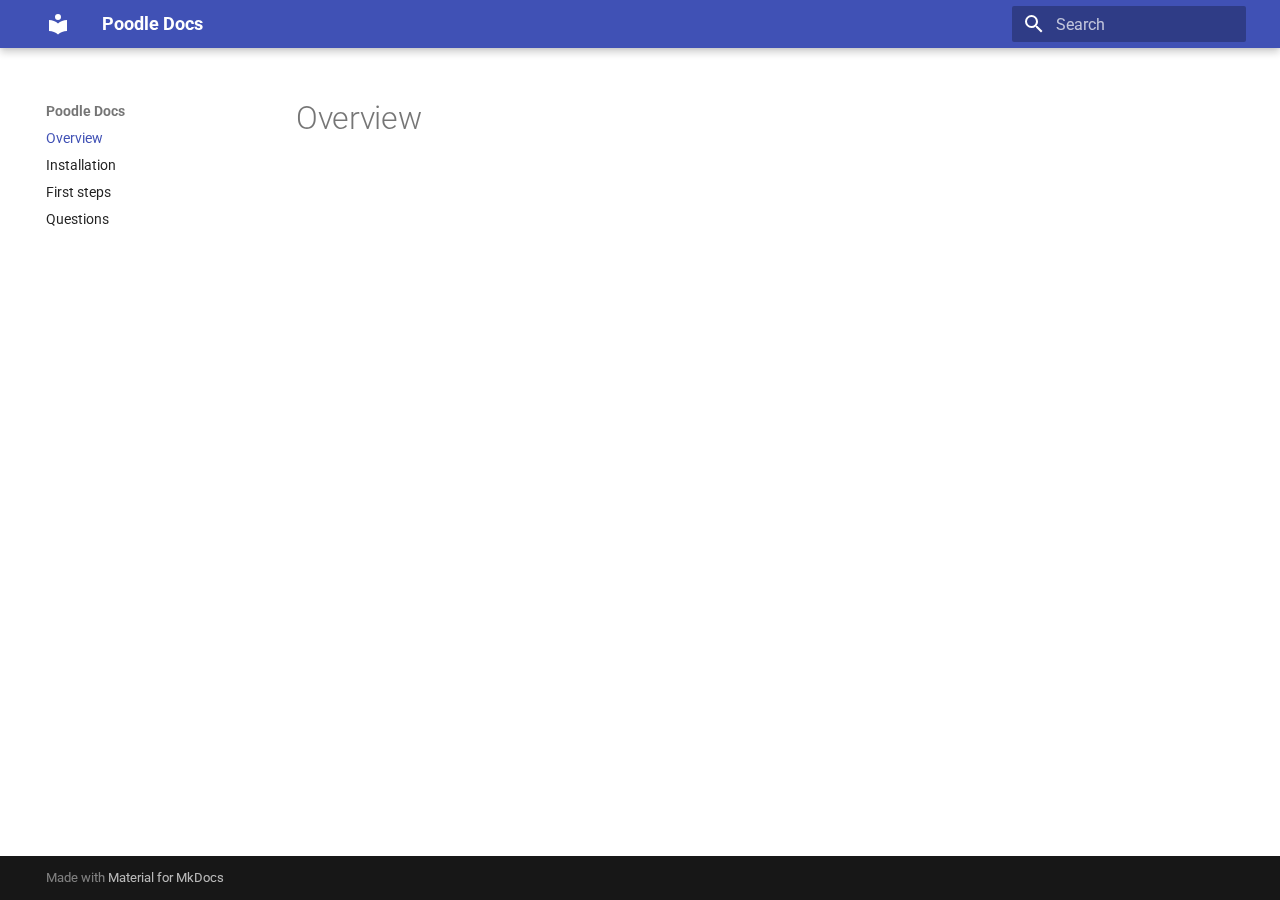
==== commit 32cf8572: "Deployed e990f49 with MkDocs version: 1.5.2" ====
--- a/index.html
+++ b/index.html
@@ -40,6 +40,8 @@
         <style>:root{--md-text-font:"Roboto";--md-code-font:"Roboto Mono"}</style>
       
     
+    
+      <link rel="stylesheet" href="stylesheets/extra.css">
     
     <script>__md_scope=new URL(".",location),__md_hash=e=>[...e].reduce((e,_)=>(e<<5)-e+_.charCodeAt(0),0),__md_get=(e,_=localStorage,t=__md_scope)=>JSON.parse(_.getItem(t.pathname+"."+e)),__md_set=(e,_,t=localStorage,a=__md_scope)=>{try{t.setItem(a.pathname+"."+e,JSON.stringify(_))}catch(e){}}</script>
     
@@ -249,6 +251,25 @@
   
 
     
+      
+      
+  
+  
+  
+    <li class="md-nav__item">
+      <a href="03_questions/" class="md-nav__link">
+        
+  
+  <span class="md-ellipsis">
+    Questions
+  </span>
+  
+
+      </a>
+    </li>
+  
+
+    
   </ul>
 </nav>
                   </div>
--- a/stylesheets/extra.css
+++ b/stylesheets/extra.css
@@ -0,0 +1 @@
+img[alt=question-import] { height: 400px; }
